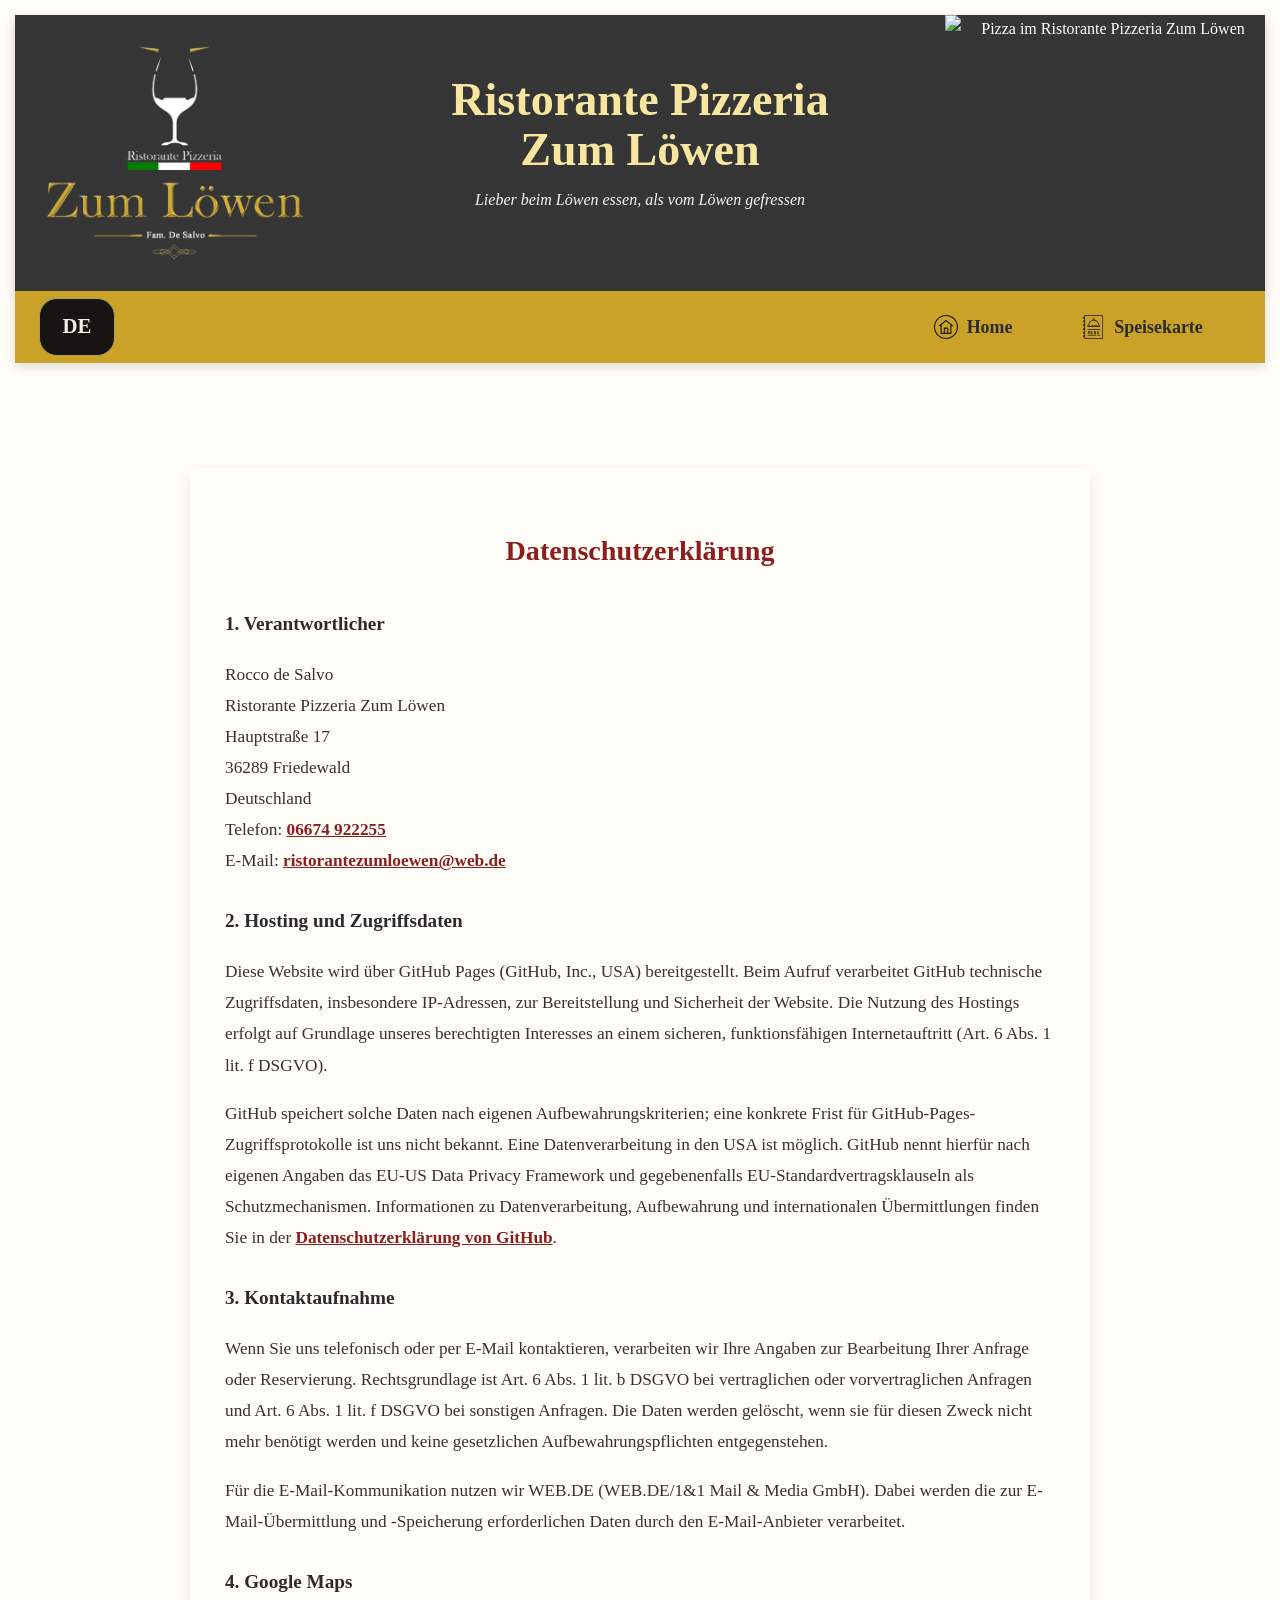
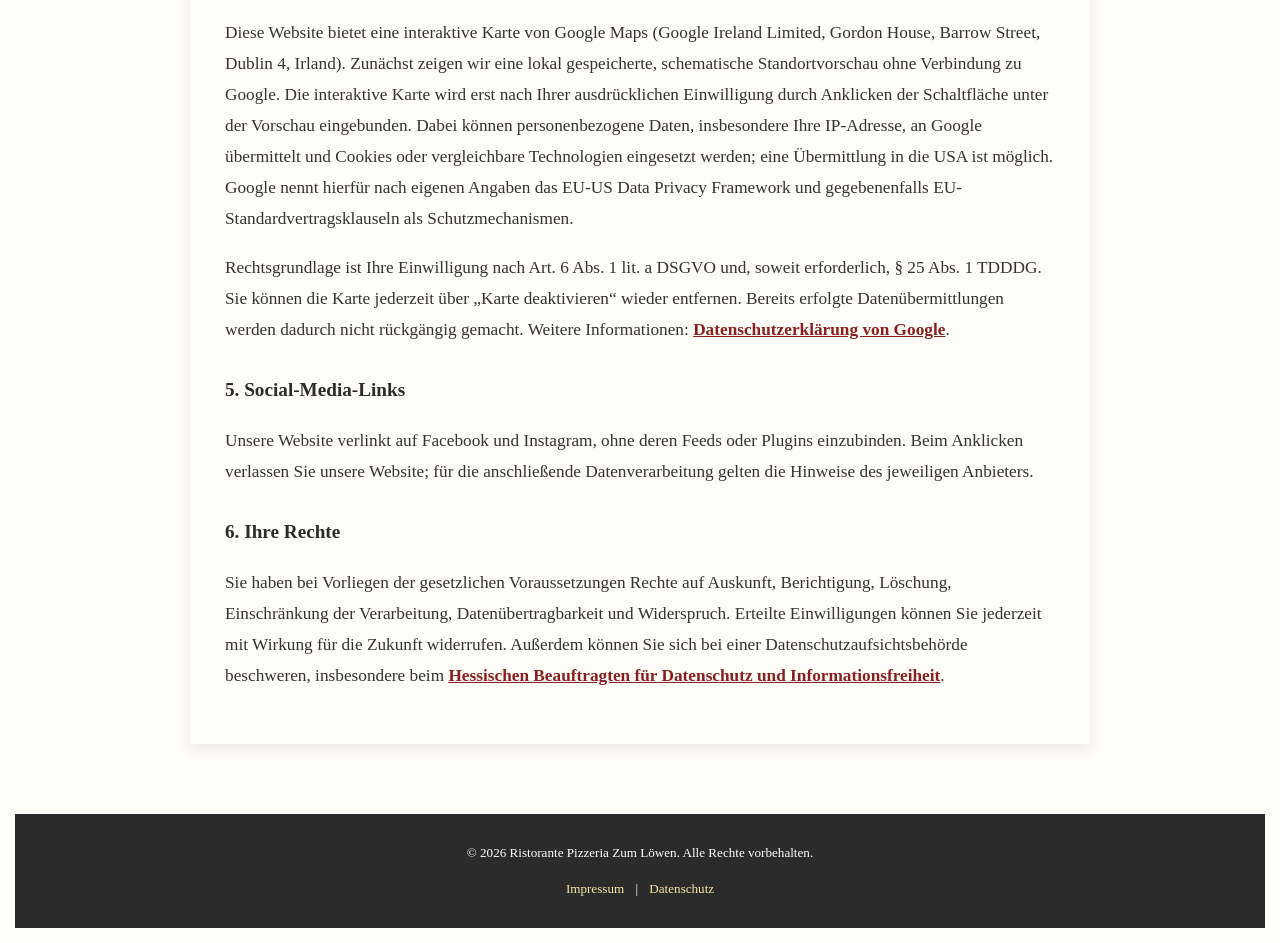
==== datenschutz.html @ 979f8205 "Remove extra home icon button from datenschutz.html" ====
<!DOCTYPE html>
<html lang="de">
<head>
    <meta charset="UTF-8">
    <meta name="viewport" content="width=device-width, initial-scale=1.0">
    <title>Datenschutz – Ristorante Pizzeria Zum Löwen</title>
    <meta name="description" content="Datenschutzerklärung des Ristorante Pizzeria Zum Löwen in Friedewald.">
    <meta property="og:title" content="Datenschutz – Ristorante Pizzeria Zum Löwen">
    <meta property="og:description" content="Datenschutzerklärung des Ristorante Pizzeria Zum Löwen in Friedewald.">
    <meta property="og:image" content="zumloewenlogo.png">

    <link rel="stylesheet" href="style.css?v=20261123-switch">
    <link rel="icon" href="zumloewenlogo.png" type="image/png">
</head>

<body>
<div class="alles">

<header>
    <div class="header-content">
        <img src="zumloewenlogo.png" alt="Logo Ristorante Pizzeria Zum Löwen" class="header-imageleft">

        <div class="text-content">
            <h1>Ristorante Pizzeria<br>Zum Löwen</h1>
            <p>Lieber beim Löwen essen, als vom Löwen gefressen</p>
        </div>

        <img src="logopizza.jpg" alt="Pizza im Ristorante Pizzeria Zum Löwen" class="header-imageright">
    </div>
</header>
<nav class="primary-nav" aria-label="Hauptnavigation">
    <div class="language-picker">
        <label class="sr-only" for="language-select">Sprache wählen</label>
        <div class="language-switch">
            <span class="language-switch-code" aria-hidden="true">DE</span>
            <select id="language-select" aria-label="Sprache wählen">
                <option value="de" selected>Deutsch</option>
                <option value="en">English</option>
                <option value="it">Italiano</option>
            </select>
        </div>
    </div>
    <ul>
        <li><a href="index.html"><img class="nav-icon" src="nav-home.svg" width="24" height="24" alt="" aria-hidden="true"><span>Home</span></a></li>
        <li><a href="speisekarte.html"><img class="nav-icon" src="nav-speisekarte.svg" width="24" height="24" alt="" aria-hidden="true"><span>Speisekarte</span></a></li>
    </ul>
</nav>


<main class="legal-page">

    <section class="legal-section">
        <h2>Datenschutzerklärung</h2>
        <h3>1. Verantwortlicher</h3>
        <p>Rocco de Salvo<br>
            Ristorante Pizzeria Zum Löwen<br>
            Hauptstraße 17<br>
            36289 Friedewald<br>
            Deutschland<br>
            Telefon: <a href="tel:06674922255">06674 922255</a><br>
            E-Mail: <a href="mailto:ristorantezumloewen@web.de">ristorantezumloewen@web.de</a></p>

        <h3>2. Hosting und Zugriffsdaten</h3>
        <p>Diese Website wird über GitHub Pages (GitHub, Inc., USA) bereitgestellt. Beim Aufruf verarbeitet GitHub technische Zugriffsdaten, insbesondere IP-Adressen, zur Bereitstellung und Sicherheit der Website. Die Nutzung des Hostings erfolgt auf Grundlage unseres berechtigten Interesses an einem sicheren, funktionsfähigen Internetauftritt (Art. 6 Abs. 1 lit. f DSGVO).</p>
        <p>GitHub speichert solche Daten nach eigenen Aufbewahrungskriterien; eine konkrete Frist für GitHub-Pages-Zugriffsprotokolle ist uns nicht bekannt. Eine Datenverarbeitung in den USA ist möglich. GitHub nennt hierfür nach eigenen Angaben das EU-US Data Privacy Framework und gegebenenfalls EU-Standardvertragsklauseln als Schutzmechanismen. Informationen zu Datenverarbeitung, Aufbewahrung und internationalen Übermittlungen finden Sie in der <a href="https://docs.github.com/de/site-policy/privacy-policies/github-privacy-statement" target="_blank" rel="noopener">Datenschutzerklärung von GitHub</a>.</p>

        <h3>3. Kontaktaufnahme</h3>
        <p>Wenn Sie uns telefonisch oder per E-Mail kontaktieren, verarbeiten wir Ihre Angaben zur Bearbeitung Ihrer Anfrage oder Reservierung. Rechtsgrundlage ist Art. 6 Abs. 1 lit. b DSGVO bei vertraglichen oder vorvertraglichen Anfragen und Art. 6 Abs. 1 lit. f DSGVO bei sonstigen Anfragen. Die Daten werden gelöscht, wenn sie für diesen Zweck nicht mehr benötigt werden und keine gesetzlichen Aufbewahrungspflichten entgegenstehen.</p>
        <p>Für die E-Mail-Kommunikation nutzen wir WEB.DE (WEB.DE/1&amp;1 Mail &amp; Media GmbH). Dabei werden die zur E-Mail-Übermittlung und -Speicherung erforderlichen Daten durch den E-Mail-Anbieter verarbeitet.</p>

        <h3 id="google-maps">4. Google Maps</h3>
        <p>Diese Website bietet eine interaktive Karte von Google Maps (Google Ireland Limited, Gordon House, Barrow Street, Dublin 4, Irland). Zunächst zeigen wir eine lokal gespeicherte, schematische Standortvorschau ohne Verbindung zu Google. Die interaktive Karte wird erst nach Ihrer ausdrücklichen Einwilligung durch Anklicken der Schaltfläche unter der Vorschau eingebunden. Dabei können personenbezogene Daten, insbesondere Ihre IP-Adresse, an Google übermittelt und Cookies oder vergleichbare Technologien eingesetzt werden; eine Übermittlung in die USA ist möglich. Google nennt hierfür nach eigenen Angaben das EU-US Data Privacy Framework und gegebenenfalls EU-Standardvertragsklauseln als Schutzmechanismen.</p>
        <p>Rechtsgrundlage ist Ihre Einwilligung nach Art. 6 Abs. 1 lit. a DSGVO und, soweit erforderlich, § 25 Abs. 1 TDDDG. Sie können die Karte jederzeit über „Karte deaktivieren“ wieder entfernen. Bereits erfolgte Datenübermittlungen werden dadurch nicht rückgängig gemacht. Weitere Informationen: <a href="https://policies.google.com/privacy?hl=de" target="_blank" rel="noopener">Datenschutzerklärung von Google</a>.</p>

        <h3>5. Social-Media-Links</h3>
        <p>Unsere Website verlinkt auf Facebook und Instagram, ohne deren Feeds oder Plugins einzubinden. Beim Anklicken verlassen Sie unsere Website; für die anschließende Datenverarbeitung gelten die Hinweise des jeweiligen Anbieters.</p>

        <h3>6. Ihre Rechte</h3>
        <p>Sie haben bei Vorliegen der gesetzlichen Voraussetzungen Rechte auf Auskunft, Berichtigung, Löschung, Einschränkung der Verarbeitung, Datenübertragbarkeit und Widerspruch. Erteilte Einwilligungen können Sie jederzeit mit Wirkung für die Zukunft widerrufen. Außerdem können Sie sich bei einer Datenschutzaufsichtsbehörde beschweren, insbesondere beim <a href="https://datenschutz.hessen.de" target="_blank" rel="noopener">Hessischen Beauftragten für Datenschutz und Informationsfreiheit</a>.</p>
    </section>

</main>

<footer>
    <p>&copy; 2026 Ristorante Pizzeria Zum Löwen. Alle Rechte vorbehalten.</p>
    <p class="footer-links">
        <a href="impressum.html">Impressum</a> |
        <a href="datenschutz.html">Datenschutz</a>
    </p>
</footer>

</div>
<script src="scroll-top.js" defer></script>
<script src="translations-en.js" defer></script>
<script src="translations-it.js" defer></script>
<script src="language.js" defer></script>
</body>
</html>
---- style.css ----
:root {
    --dark: #2B2B2B;
    --cream: #FFFDF8;
    --gold: #C9A227;
    --olive: #6D8A04;
    --red: #8B1E1E;
    --text: #333333;
}

/* Grundlayout */
* {
    box-sizing: border-box;
}

html,
body {
    min-height: 100%;
}

body {
    font-family: Georgia, "Times New Roman", serif;
    margin: 0;
    padding: 0;
    color: var(--text);
    background-color: var(--cream);
    line-height: 1.8;
    min-height: 100vh;
    display: flex;
    flex-direction: column;
}

main {
    padding: 30px;
    flex: 1;
}

.alles {
    width: 100%;
    margin: auto;
    padding: 15px;
    overflow: clip;
    box-shadow: 0 6px 20px rgba(0, 0, 0, 0.15);
}

.center-content {
    text-align: center;
}

a {
    color: var(--red);
}

a:hover {
    color: var(--olive);
    text-decoration: underline;
}

/* Header */
header {
    background: linear-gradient(rgba(43, 43, 43, 0.95), rgba(43, 43, 43, 0.95));
    color: #FFFFFF;
    padding: 0;
    margin: 0;
    text-align: center;
    overflow: hidden;
    box-shadow: 0 4px 10px rgba(0, 0, 0, 0.2);
}

header .header-content {
    display: flex;
    align-items: stretch;
    justify-content: space-between;
    width: 100%;
    min-height: 260px;
}

header img.header-imageleft {
    width: 320px;
    height: auto;
    object-fit: contain;
    padding: 25px;
}

header img.header-imageright {
    width: 320px;
    height: auto;
    object-fit: cover;
    display: block;
}

header .text-content {
    flex: 1;
    display: flex;
    flex-direction: column;
    justify-content: center;
    text-align: center;
    padding: 25px;
}

header h1 {
    font-family: Georgia, "Times New Roman", serif;
    font-size: clamp(1.6rem, 3.6vw, 3.4rem);
    line-height: 1.1;
    margin: 0;
    color: #F8E6A0;
}

header p {
    font-style: italic;
    font-size: clamp(0.95rem, 1.25vw, 1.15rem);
    margin-top: 10px;
    color: #F5F5F5;
}

/* Allgemeine Abschnitte */
.section {
    opacity: 0;
    transition: opacity 1s ease-in;
}

.section.visible {
    opacity: 1;
}

section {
    margin-bottom: 40px;
    padding: 30px;
    background-color: #FFFDF8;
    box-shadow: 0 6px 15px rgba(0, 0, 0, 0.08);
}

section h2 {
    font-family: Georgia, "Times New Roman", serif;
    color: var(--red);
    font-size: clamp(1.45rem, 2.2vw, 2rem);
    margin-bottom: 5px;
}

section p {
    font-size: clamp(1.08rem, 1.25vw, 1.28rem);
    color: #4A4A4A;
}

/* Über uns */
#about {
    margin-top: 30px;
    padding: 50px 15px;
    text-align: center;
    position: relative;
    background-image: url("haupttuer.jpeg");
    background-size: cover;
    background-position: center;
    background-repeat: no-repeat;
}

.about-box {
    margin: 0 auto;
    padding: 25px 18px;
    background-color: rgba(255, 248, 238, 0.25);
    backdrop-filter: blur(4px);
    box-shadow: 0 8px 25px rgba(0, 0, 0, 0.50);
}

.about-box h2 {
    color: var(--red);
    margin-top: 15px;
}

.about-box p {
    color: #000000;
    font-size: clamp(1.1rem, 1.3vw, 1.3rem);
    font-weight: 700;
}

/* Buttons */
.reserve-button,
.menu-button,
.map-button {
    display: inline-block;
    background-color: var(--red);
    color: #FFFFFF;
    text-decoration: none;
    font-weight: bold;
    font-size: clamp(0.95rem, 1vw, 1.08rem);
    box-shadow: 0 5px 15px rgba(0, 0, 0, 0.2);
}

.reserve-button {
    margin-top: 20px;
    padding: 12px 25px;
}

.menu-button {
    margin: 20px 0 30px;
    padding: 14px 28px;
    transition: background-color 0.3s ease, transform 0.3s ease;
}

.map-button {
    margin-top: 20px;
    padding: 14px 28px;
}

.reserve-button:hover,
.menu-button:hover,
.map-button:hover {
    background-color: var(--olive);
    color: #FFFFFF;
    text-decoration: none;
}

.menu-button:hover {
    transform: translateY(-2px);
}

/* Bilder-Slider */
#bilderwechsel {
    background-color: #FFFDF8;
    text-align: center;
    padding: 40px 20px 60px;
    box-shadow: 0 6px 15px rgba(0, 0, 0, 0.08);
}

#bilderwechsel h2 {
    font-family: Georgia, "Times New Roman", serif;
    color: var(--red);
    font-size: clamp(1.45rem, 2.2vw, 2rem);
    margin-bottom: 25px;
}

.slider {
    width: 100%;
    max-width: 900px;
    margin: 0 auto;
    overflow: hidden;
    box-shadow: 0 8px 25px rgba(0, 0, 0, 0.2);
}

.slides {
    display: flex;
    align-items: center;
    width: 600%;
    animation: slideShow6 20s infinite;
}

.slides img {
    width: 16.6667%;
    height: 420px;
    object-fit: cover;
}

@keyframes slideShow6 {
    0%, 12% {
        transform: translateX(0);
    }

    16%, 28% {
        transform: translateX(-16.6667%);
    }

    32%, 44% {
        transform: translateX(-33.3334%);
    }

    48%, 60% {
        transform: translateX(-50%);
    }

    64%, 76% {
        transform: translateX(-66.6668%);
    }

    80%, 92% {
        transform: translateX(-83.3335%);
    }

    100% {
        transform: translateX(0);
    }
}

/* Speisekarten-Startbereich */
#speisekarte {
    background-color: var(--cream);
    text-align: center;
    padding: 40px 20px 60px;
}

/* Speisekarten-Galerie, falls du sie später wieder aktivierst */
.speisekarte-gallery {
    display: grid;
    grid-template-columns: repeat(auto-fit, minmax(200px, 1fr));
    gap: 20px;
    margin-top: 30px;
}

.speisekarte-item {
    position: relative;
    overflow: hidden;
    background: #FFFFFF;
    box-shadow: 0 6px 15px rgba(0, 0, 0, 0.1);
    transition: transform 0.4s ease, box-shadow 0.4s ease;
}

.speisekarte-item img {
    width: 100%;
    height: 300px;
    object-fit: cover;
    border: none;
    display: block;
    transition: filter 0.3s ease;
}

.speisekarte-item p {
    position: absolute;
    top: 50%;
    left: 50%;
    width: 70%;
    min-height: 40px;
    transform: translate(-50%, -50%);
    background-color: rgba(43, 43, 43, 0.75);
    color: #F8E6A0;
    padding: 10px 15px;
    font-family: Georgia, "Times New Roman", serif;
    font-size: clamp(0.9rem, 1.1vw, 1.05rem);
    text-align: center;
}

.speisekarte-item:hover {
    transform: translateY(-5px) scale(1.03);
    box-shadow: 0 10px 25px rgba(0, 0, 0, 0.2);
}

.speisekarte-item:hover img {
    filter: brightness(0.75);
}

.speisekarte-item:hover p {
    background-color: var(--red);
    color: #FFFFFF;
}

/* Vollständige Speisekarte */
.menu {
    padding-top: 30px;
}

.menu-section {
    scroll-margin-top: 120px;
    max-width: 900px;
    margin: 40px auto;
    padding: 30px;
    background-color: #FFFDF8;
    box-shadow: 0 6px 15px rgba(0, 0, 0, 0.08);
}

.menu-section h2 {
    font-family: Georgia, "Times New Roman", serif;
    color: var(--red);
    font-size: clamp(1.45rem, 2.2vw, 2rem);
    margin-bottom: 20px;
    text-align: center;
}

.menu-note {
    text-align: center;
    font-style: italic;
    margin-bottom: 25px;
    color: #555555;
}

.menu-item {
    display: flex;
    justify-content: space-between;
    gap: 20px;
    padding: 12px 0;
    border-bottom: 1px dotted var(--gold);
}

.item-name,
.item-price {
    font-size: clamp(0.95rem, 1.05vw, 1.08rem);
}

.item-name {
    font-weight: 600;
    color: #333333;
}

.item-name small {
    display: block;
    font-weight: 400;
    font-size: clamp(0.85rem, 0.95vw, 0.95rem);
    color: #666666;
    margin-top: 4px;
}

.item-price {
    font-weight: bold;
    color: var(--red);
    white-space: nowrap;
}

/* Standort */
#standort {
    background-color: var(--cream);
    text-align: center;
    padding: 40px 20px 60px;
}

#standort iframe {
    max-width: 100%;
}

/* Öffnungszeiten, Kontakt und Social Media */
#oeffnungszeiten,
#kontakt,
#social-media {
    background-color: var(--cream);
    text-align: center;
    padding: 40px 20px 60px;
}

#kontakt,
#social-media {
    padding-top: 20px;
}

#social-media h2 {
    font-family: Georgia, "Times New Roman", serif;
    color: var(--red);
    font-size: clamp(1.45rem, 2.2vw, 2rem);
    margin-bottom: 15px;
}

.Facebook,
.instagram {
    width: 80px;
    height: 80px;
    object-fit: cover;
}

.social-icon a {
    display: inline-block;
    margin: 0 10px;
    text-decoration: none;
}

.social-icon a:hover {
    text-decoration: none;
}

/* Footer */
footer {
    width: 100%;
    margin: 0 auto;
    background-color: var(--dark);
    color: #FFFFFF;
    text-align: center;
    padding: 14px 10px;
    font-size: clamp(0.82rem, 0.9vw, 0.92rem);
}

footer a,
.footer-links a {
    color: #F8E6A0;
    text-decoration: none;
    margin: 0 8px;
}

footer a:hover,
.footer-links a:hover {
    color: #FFFFFF;
    text-decoration: underline;
}

/* Rechtliche Seiten: Impressum und Datenschutz */
.legal-page {
    padding: 30px;
}

.legal-section {
    max-width: 900px;
    margin: 40px auto;
    padding: 35px;
    background-color: #FFFDF8;
    text-align: left;
    box-shadow: 0 6px 15px rgba(0, 0, 0, 0.08);
}

.legal-section h2 {
    font-family: Georgia, "Times New Roman", serif;
    color: var(--red);
    font-size: clamp(1.45rem, 2.2vw, 2rem);
    text-align: center;
    margin-bottom: 30px;
}

.legal-section h3 {
    font-family: Georgia, "Times New Roman", serif;
    color: var(--dark);
    font-size: clamp(1.1rem, 1.5vw, 1.28rem);
    margin-top: 28px;
    margin-bottom: 10px;
}

.legal-section p,
.legal-section li {
    font-size: clamp(1.08rem, 1.25vw, 1.28rem);
    color: #333333;
    line-height: 1.8;
}

.legal-section a {
    color: var(--red);
    font-weight: 600;
}

.legal-section ul {
    padding-left: 25px;
}

/* Telefonbutton unten rechts */
.phone-float {
    display: none;
}

@media (max-width: 768px) {
    .phone-float {
        position: fixed;
        right: 18px;
        bottom: 18px;
        z-index: 3000;
        display: flex;
        justify-content: center;
        align-items: center;
        width: 58px;
        height: 58px;
        background-color: var(--red);
        color: #FFFFFF;
        border-radius: 50%;
        text-decoration: none;
        font-size: 28px;
        font-weight: bold;
        box-shadow: 0 6px 18px rgba(0, 0, 0, 0.35);
    }

    .phone-float:hover {
        background-color: var(--olive);
        color: #FFFFFF;
        text-decoration: none;
    }

    body {
        padding-bottom: 0;
    }
}

/* Mobile Ansicht */
@media (max-width: 768px) {
    main {
        padding: 10px;
    }

    .alles {
        width: 100%;
        padding: 0;
    }

    header .header-content {
        flex-direction: row;
        align-items: center;
        justify-content: space-between;
        min-height: auto;
    }

    header img.header-imageleft {
        width: 24%;
        max-width: 120px;
        height: auto;
        padding: 8px;
        object-fit: contain;
    }

    header img.header-imageright {
        width: 26%;
        max-width: 250px;
        height: auto;
        align-self: stretch;
        object-fit: cover;
        padding: 0;
        margin: 0;
    }

    header .text-content {
        flex: 1;
        padding: 8px 4px;
    }

    header h1 {
        font-size: clamp(1.25rem, 4.6vw, 2.2rem);
        line-height: 1.1;
    }

    header p {
        font-size: clamp(0.8rem, 2vw, 1rem);
        line-height: 1.3;
        margin-top: 6px;
    }

section {
        padding: 22px 16px;
    }

    .slides img {
        height: 260px;
    }

    .speisekarte-gallery {
        grid-template-columns: 1fr;
    }

    .legal-page {
        padding: 10px;
    }

    .legal-section {
        padding: 22px 16px;
        margin: 25px auto;
    }
}

/* Sehr kleine Bildschirme */
@media (max-width: 600px) {
    .menu-button {
        width: 90%;
        max-width: 320px;
        text-align: center;
        padding: 14px 18px;
    }

    .menu-section {
        padding: 20px 15px;
    }

    .menu-item {
        flex-direction: column;
        gap: 4px;
    }

    .item-price {
        align-self: flex-end;
    }
}

/* Finale Schriftgrößen erzwingen */
header h1 {
    font-size: clamp(1.6rem, 3.6vw, 3.4rem) !important;
    line-height: 1.1 !important;
}

header p {
    font-size: clamp(0.95rem, 1.25vw, 1.15rem) !important;
}

section h2,
#bilderwechsel h2,
#social-media h2,
.menu-section h2,
.legal-section h2 {
    font-size: clamp(1.45rem, 2.2vw, 2rem) !important;
}

.legal-section h3 {
    font-size: clamp(1.1rem, 1.5vw, 1.28rem) !important;
}

section p,
.legal-section p,
.legal-section li {
    font-size: clamp(1.08rem, 1.25vw, 1.28rem) !important;
}

.about-box p {
    font-size: clamp(1.1rem, 1.3vw, 1.3rem) !important;
}

.reserve-button,
.menu-button,
.map-button {
    font-size: clamp(0.95rem, 1vw, 1.08rem) !important;
}

.item-name,
.item-price {
    font-size: clamp(0.95rem, 1.05vw, 1.08rem) !important;
}

.item-name small {
    font-size: clamp(0.85rem, 0.95vw, 0.95rem) !important;
}

footer {
    font-size: clamp(0.82rem, 0.9vw, 0.92rem) !important;
}

@media (max-width: 768px) {
    header h1 {
        font-size: clamp(1.25rem, 4.6vw, 2.2rem) !important;
    }

    header p {
        font-size: clamp(0.8rem, 2vw, 1rem) !important;
    }

}

/* P-Texte größer */
section p,
.legal-section p,
.legal-section li {
    font-size: clamp(1.08rem, 1.25vw, 1.28rem) !important;
    line-height: 1.8 !important;
}

.about-box p {
    font-size: clamp(1.1rem, 1.3vw, 1.3rem) !important;
    line-height: 1.8 !important;
}

.menu-note {
    font-size: clamp(1rem, 1.15vw, 1.18rem) !important;
}

/* Footer soll das echte Seitenende sein */
html,
body {
    min-height: 100% !important;
}

body {
    min-height: 100vh !important;
    display: flex !important;
    flex-direction: column !important;
    padding-bottom: 0 !important;
}

main {
    flex: 1 0 auto !important;
}

footer {
    width: 100% !important;
    margin: 0 auto !important;
    flex-shrink: 0 !important;
    padding: 14px 10px !important;
}


/* Google Maps: nur nach ausdrücklicher Einwilligung laden */
.map-consent-placeholder {
    max-width: 900px;
    margin: 0 auto;
    padding: 24px;
    border: 1px solid rgba(43, 43, 43, 0.2);
    background-color: var(--cream);
}
.map-consent-placeholder p {
    margin: 0 0 12px;
}
.map-consent-placeholder button {
    border: 0;
    cursor: pointer;
}
.map-consent-frame iframe {
    display: block;
    width: 100%;
    height: 300px;
}
/* Identisches Erscheinungsbild für beide Kartenbuttons */
.map-consent .map-consent-control {
    display: inline-block;
    margin-top: 12px;
    padding: 10px 18px;
    border: 1px solid var(--red);
    border-radius: 0;
    color: var(--red);
    background: transparent;
    font: 400 1rem/normal Georgia, "Times New Roman", serif;
    cursor: pointer;
}
.map-consent .map-consent-control:hover {
    background: var(--red);
    color: #fff;
}
.map-consent .map-consent-control:focus-visible {
    outline: 3px solid #b79a5b;
    outline-offset: 3px;
}
.map-consent [hidden] {
    display: none !important;
}

/* Eigenständige, lokal gespeicherte Standortvorschau ohne Google-Anfragen */
.map-preview-image {
    display: block;
    width: 100%;
    max-width: 900px;
    height: auto;
    aspect-ratio: 5 / 2;
    object-fit: cover;
    margin: 0 auto;
    border: 1px solid rgba(43, 43, 43, 0.2);
}


.map-consent-placeholder {
    border: 0;
    background: transparent;
    padding: 0;
}
.map-consent-notice {
    max-width: 900px;
    margin: 12px auto 0;
    font-size: 0.9rem;
    line-height: 1.5;
}
@media (max-width: 600px) {

}

/* Schwebender Button: zurueck zum Seitenanfang */
.back-to-top {
    position: fixed;
    bottom: 22px;
    left: 22px;
    z-index: 2999;
    width: 52px;
    height: 52px;
    padding: 0;
    border: 1px solid #b79a5b;
    border-radius: 50%;
    background: #8b1e1e;
    color: #fff;
    font: 700 27px/1 Georgia, "Times New Roman", serif;
    box-shadow: 0 5px 14px rgba(0, 0, 0, 0.24);
    cursor: pointer;
    transition: background-color .2s ease, transform .2s ease;
}
.back-to-top[hidden] {
    display: none !important;
}
.back-to-top:hover {
    background: #6d8a04;
    transform: translateY(-2px);
}
.back-to-top:focus-visible {
    outline: 3px solid #b79a5b;
    outline-offset: 3px;
}
@media (max-width: 768px) {
    .back-to-top {
        bottom: 20px;
        left: 18px;
        width: 50px;
        height: 50px;
    }
}
@media (prefers-reduced-motion: reduce) {
    .back-to-top {
        transition: none;
    }
}


/* Unauffällige Rückkehr zur Startseite auf Rechtstext-Seiten */
.legal-home-row {
    max-width: 900px;
    margin: 0 auto -26px;
    display: flex;
    justify-content: flex-start;
}
.legal-home-link {
    width: 42px;
    height: 42px;
    display: inline-flex;
    align-items: center;
    justify-content: center;
    color: var(--red);
    border: 1px solid var(--red);
    border-radius: 4px;
    background: var(--cream);
    text-decoration: none;
    transition: background-color .2s ease, color .2s ease;
}
.legal-home-link:hover {
    color: #fff;
    background: var(--red);
    text-decoration: none;
}
.legal-home-link:focus-visible {
    outline: 3px solid #b79a5b;
    outline-offset: 3px;
}
@media (max-width: 768px) {
    .legal-home-row {
        margin-bottom: -14px;
    }
}

/* Goldene Hauptnavigation: rechts ausgerichtet mit Icons */
.primary-nav {
    position: sticky;
    top: 0;
    z-index: 1000;
    display: flex;
    align-items: center;
    width: 100%;
    margin: 0 0 35px 0;
    box-shadow: 0 3px 10px rgba(0, 0, 0, 0.15);
    background-color: var(--gold);
}
.primary-nav ul {
    display: flex;
    flex: 1 1 auto;
    min-width: 0;
    justify-content: flex-end;
    align-items: center;
    flex-wrap: nowrap;
    list-style: none;
    margin: 0;
    padding: 10px clamp(12px, 2.5vw, 28px);
    background-color: var(--gold);
}
.primary-nav li {
    flex: 0 0 auto;
    margin: 0;
    text-align: center;
}
.primary-nav a {
    display: flex;
    align-items: center;
    justify-content: center;
    gap: 9px;
    min-width: 148px;
    color: #2B2B2B;
    font-size: clamp(0.95rem, 1.4vw, 1.15rem);
    padding: 10px 16px;
    font-weight: bold;
    text-decoration: none;
    white-space: nowrap;
}
.primary-nav li:last-child a {
    min-width: 190px;
}
.primary-nav .nav-icon {
    display: block;
    flex: 0 0 24px;
    width: 24px;
    height: 24px;
    object-fit: contain;
}
.primary-nav a:hover,
.primary-nav a:focus-visible {
    background-color: var(--olive);
    color: #FFFFFF;
    text-decoration: none;
}
.primary-nav a[aria-current="page"] {
    box-shadow: inset 0 -3px 0 var(--red);
}
@media (max-width: 600px) {
    .primary-nav {
        margin-bottom: 20px;
    }
    .primary-nav ul {
        padding: 6px 8px;
    }
    .primary-nav a,
    .primary-nav li:last-child a {
        min-width: 0;
        padding: 9px 11px;
        gap: 6px;
        font-size: 0.9rem;
    }
    .primary-nav .nav-icon {
        width: 20px;
        height: 20px;
        flex-basis: 20px;
    }
}

/* Sprachauswahl links in der Navigation, ohne externen Dienst */
.sr-only {
    position: absolute;
    width: 1px;
    height: 1px;
    padding: 0;
    margin: -1px;
    overflow: hidden;
    clip: rect(0, 0, 0, 0);
    white-space: nowrap;
    border: 0;
}
.language-picker {
    flex: 0 0 auto;
    padding-left: clamp(10px, 2vw, 24px);
}
.language-switch {
    position: relative;
    display: flex;
    justify-content: center;
    align-items: center;
    width: 76px;
    height: 58px;
    border: 1px solid #B79A5B;
    border-radius: 18px;
    background: #171512;
    color: #F3EEE4;
    transition: background-color .2s ease, border-color .2s ease;
}
.language-switch-code {
    font: 700 1.3rem/1 Georgia, "Times New Roman", serif;
    pointer-events: none;
}
.language-switch:hover {
    background: #2B2B2B;
    border-color: #F3EEE4;
}
.language-switch:focus-within {
    outline: 3px solid #B79A5B;
    outline-offset: 2px;
}
.language-switch select {
    position: absolute;
    inset: 0;
    width: 100%;
    height: 100%;
    padding: 0;
    margin: 0;
    opacity: 0;
    cursor: pointer;
    font-size: 16px;
}
@media (max-width: 600px) {
    .language-picker {
        padding-left: 6px;
    }
    .language-switch {
        width: 62px;
        height: 45px;
        border-radius: 14px;
    }
    .language-switch-code {
        font-size: 1.05rem;
    }
    .primary-nav ul {
        padding: 6px 4px;
    }
    .primary-nav a,
    .primary-nav li:last-child a {
        padding: 9px 5px;
        gap: 4px;
        font-size: 0.78rem;
    }
    .primary-nav .nav-icon {
        width: 17px;
        height: 17px;
        flex-basis: 17px;
    }
}
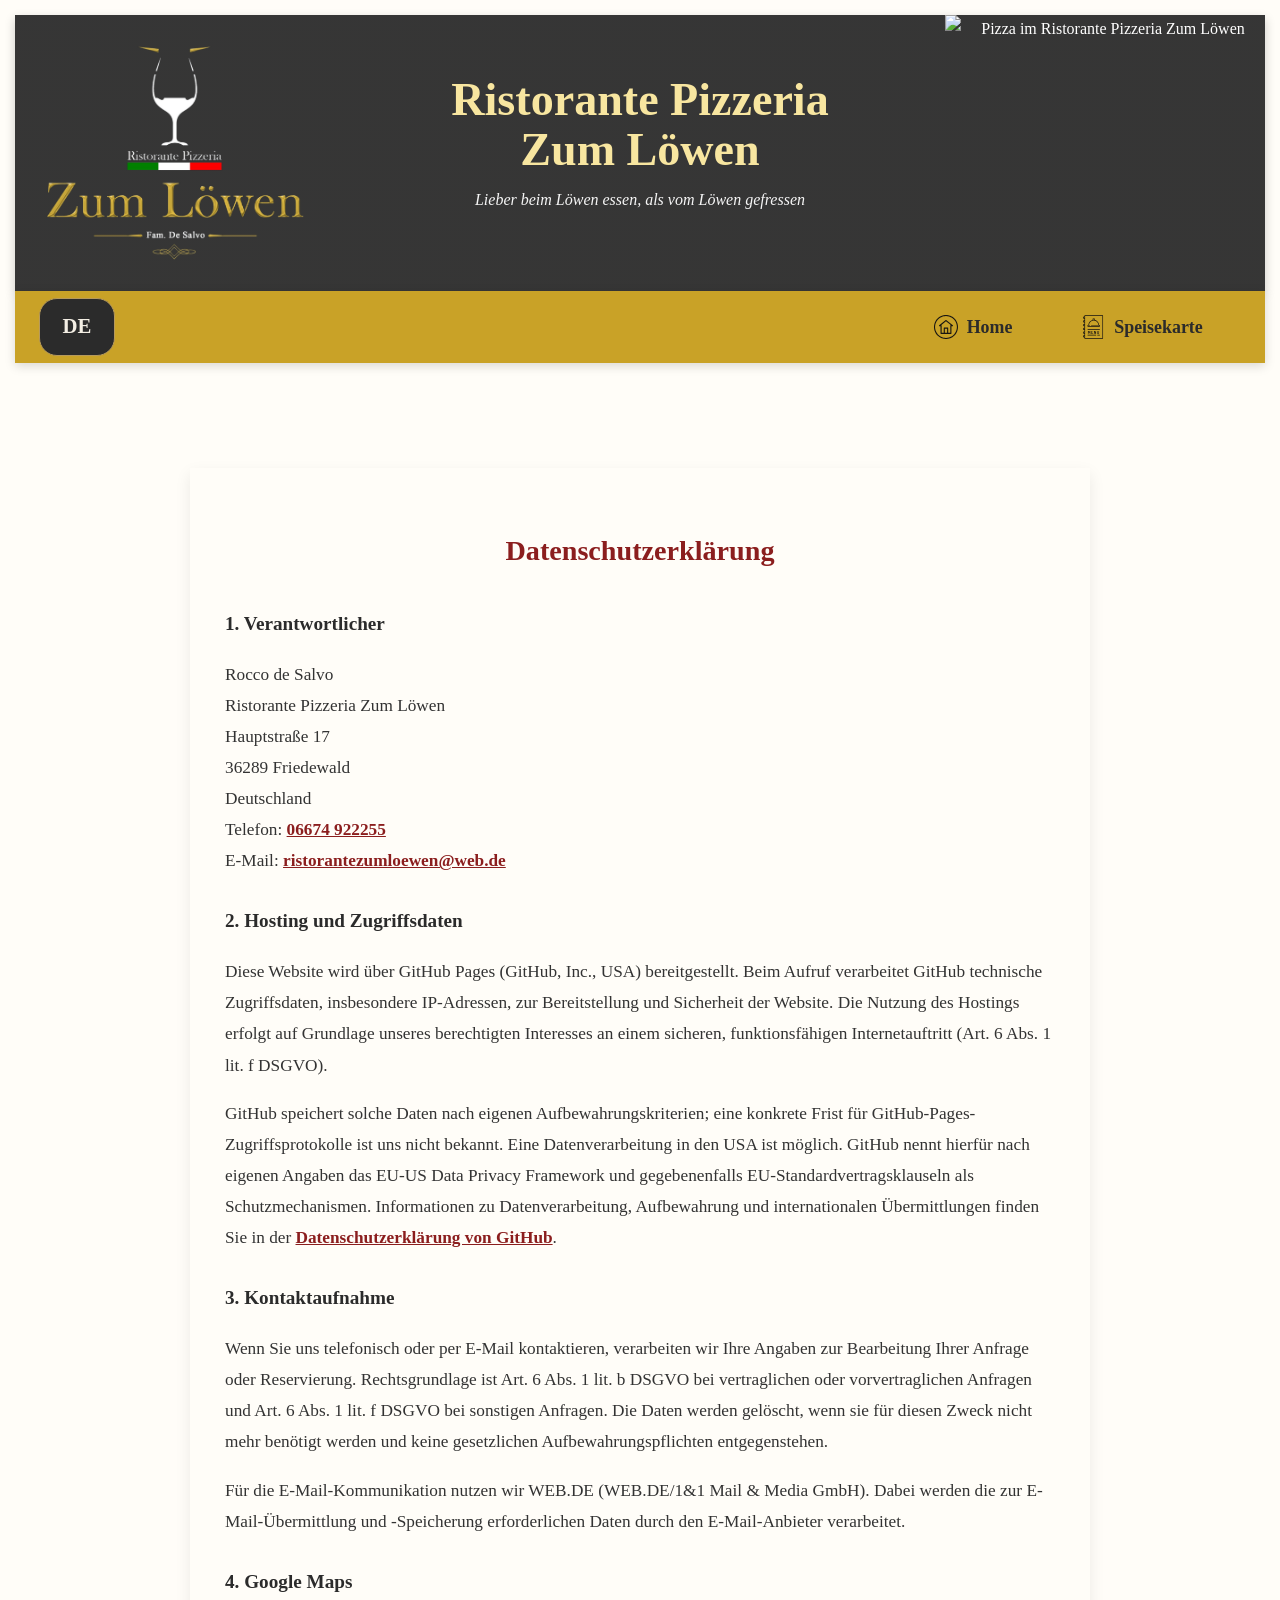
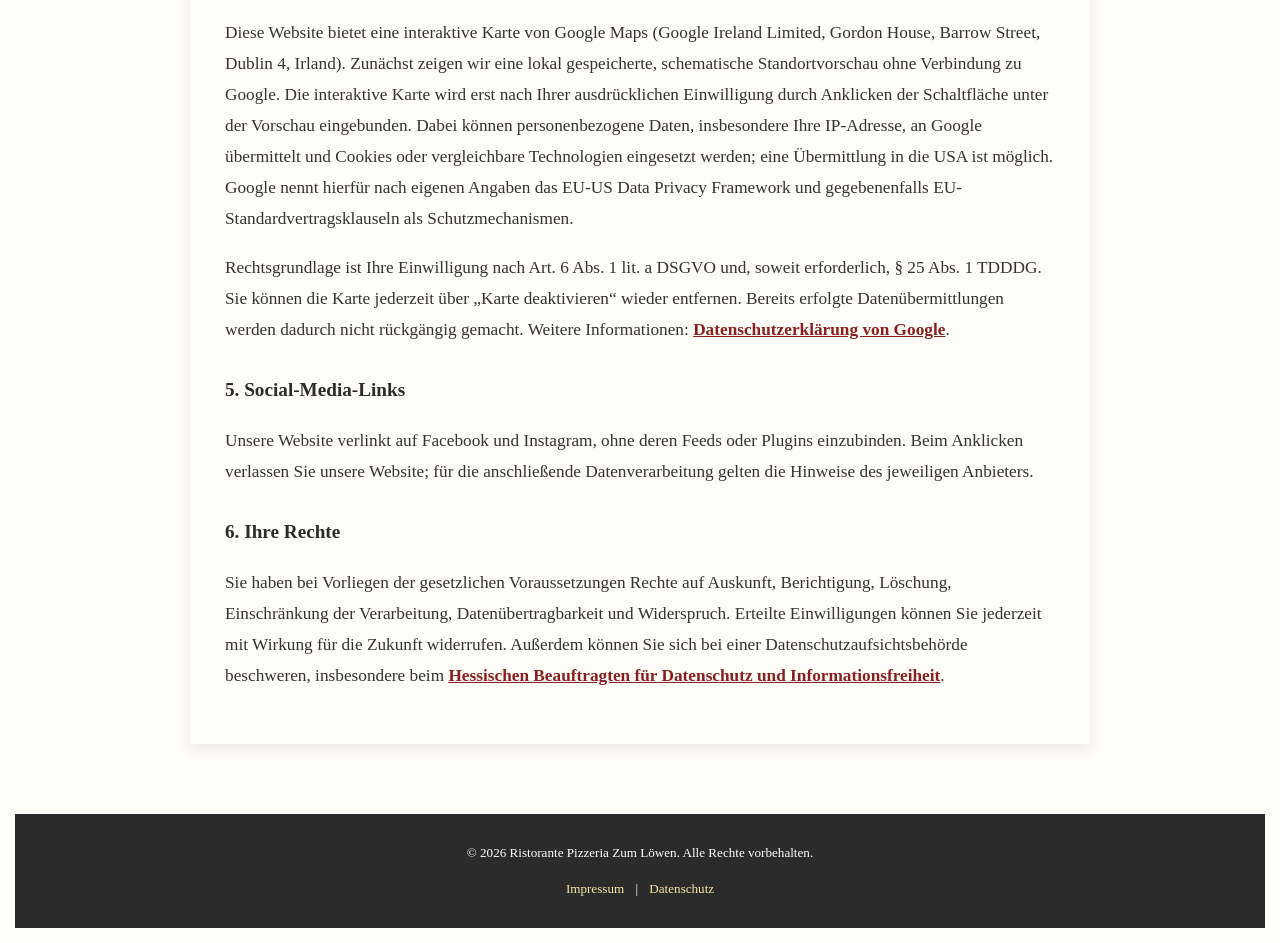
==== commit baa4ca96: "Refresh stylesheet for anthracite language switch on datenschutz.html" ====
--- a/datenschutz.html
+++ b/datenschutz.html
@@ -9,7 +9,7 @@
     <meta property="og:description" content="Datenschutzerklärung des Ristorante Pizzeria Zum Löwen in Friedewald.">
     <meta property="og:image" content="zumloewenlogo.png">
 
-    <link rel="stylesheet" href="style.css?v=20261123-switch">
+    <link rel="stylesheet" href="style.css?v=20261123-anthrazit">
     <link rel="icon" href="zumloewenlogo.png" type="image/png">
 </head>
 
--- a/style.css
+++ b/style.css
@@ -873,41 +873,6 @@
 }
 
 
-/* Unauffällige Rückkehr zur Startseite auf Rechtstext-Seiten */
-.legal-home-row {
-    max-width: 900px;
-    margin: 0 auto -26px;
-    display: flex;
-    justify-content: flex-start;
-}
-.legal-home-link {
-    width: 42px;
-    height: 42px;
-    display: inline-flex;
-    align-items: center;
-    justify-content: center;
-    color: var(--red);
-    border: 1px solid var(--red);
-    border-radius: 4px;
-    background: var(--cream);
-    text-decoration: none;
-    transition: background-color .2s ease, color .2s ease;
-}
-.legal-home-link:hover {
-    color: #fff;
-    background: var(--red);
-    text-decoration: none;
-}
-.legal-home-link:focus-visible {
-    outline: 3px solid #b79a5b;
-    outline-offset: 3px;
-}
-@media (max-width: 768px) {
-    .legal-home-row {
-        margin-bottom: -14px;
-    }
-}
-
 /* Goldene Hauptnavigation: rechts ausgerichtet mit Icons */
 .primary-nav {
     position: sticky;
@@ -1015,7 +980,7 @@
     height: 58px;
     border: 1px solid #B79A5B;
     border-radius: 18px;
-    background: #171512;
+    background: var(--dark);
     color: #F3EEE4;
     transition: background-color .2s ease, border-color .2s ease;
 }
@@ -1024,7 +989,7 @@
     pointer-events: none;
 }
 .language-switch:hover {
-    background: #2B2B2B;
+    background: var(--dark);
     border-color: #F3EEE4;
 }
 .language-switch:focus-within {
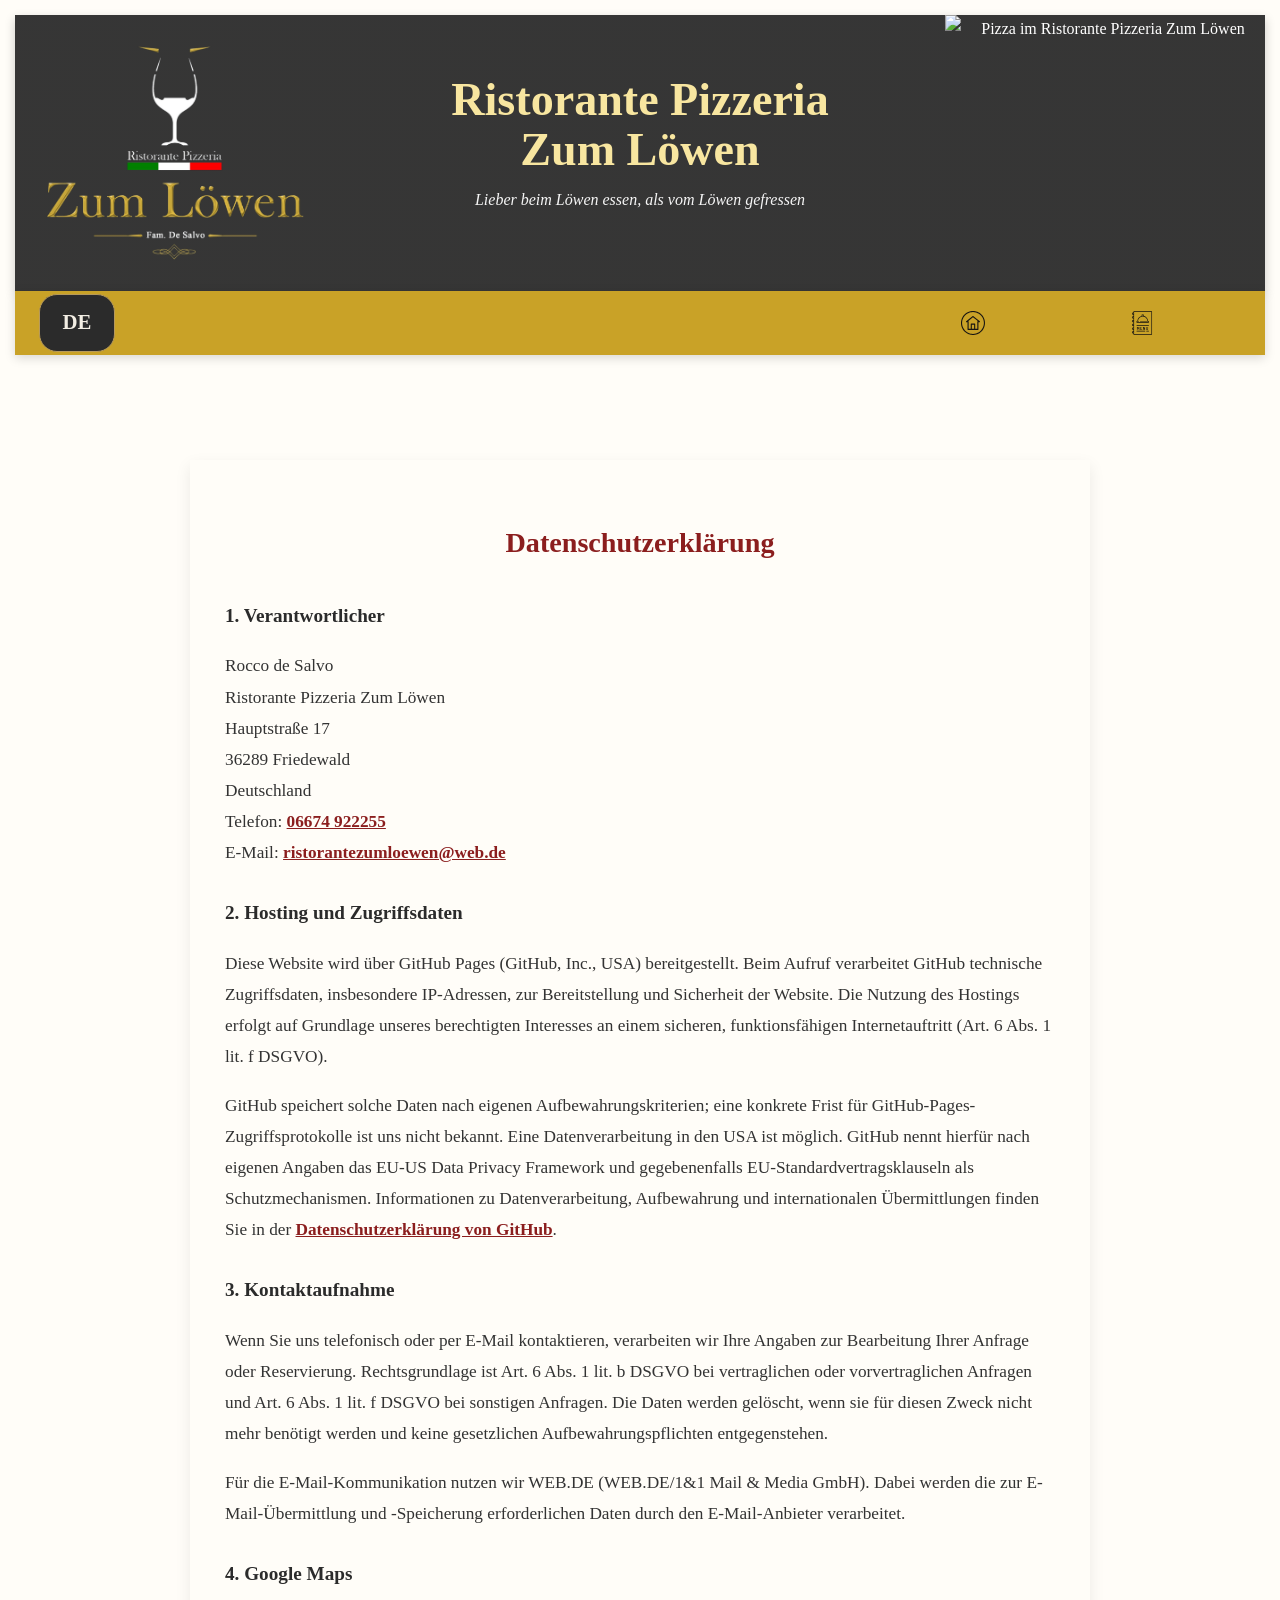
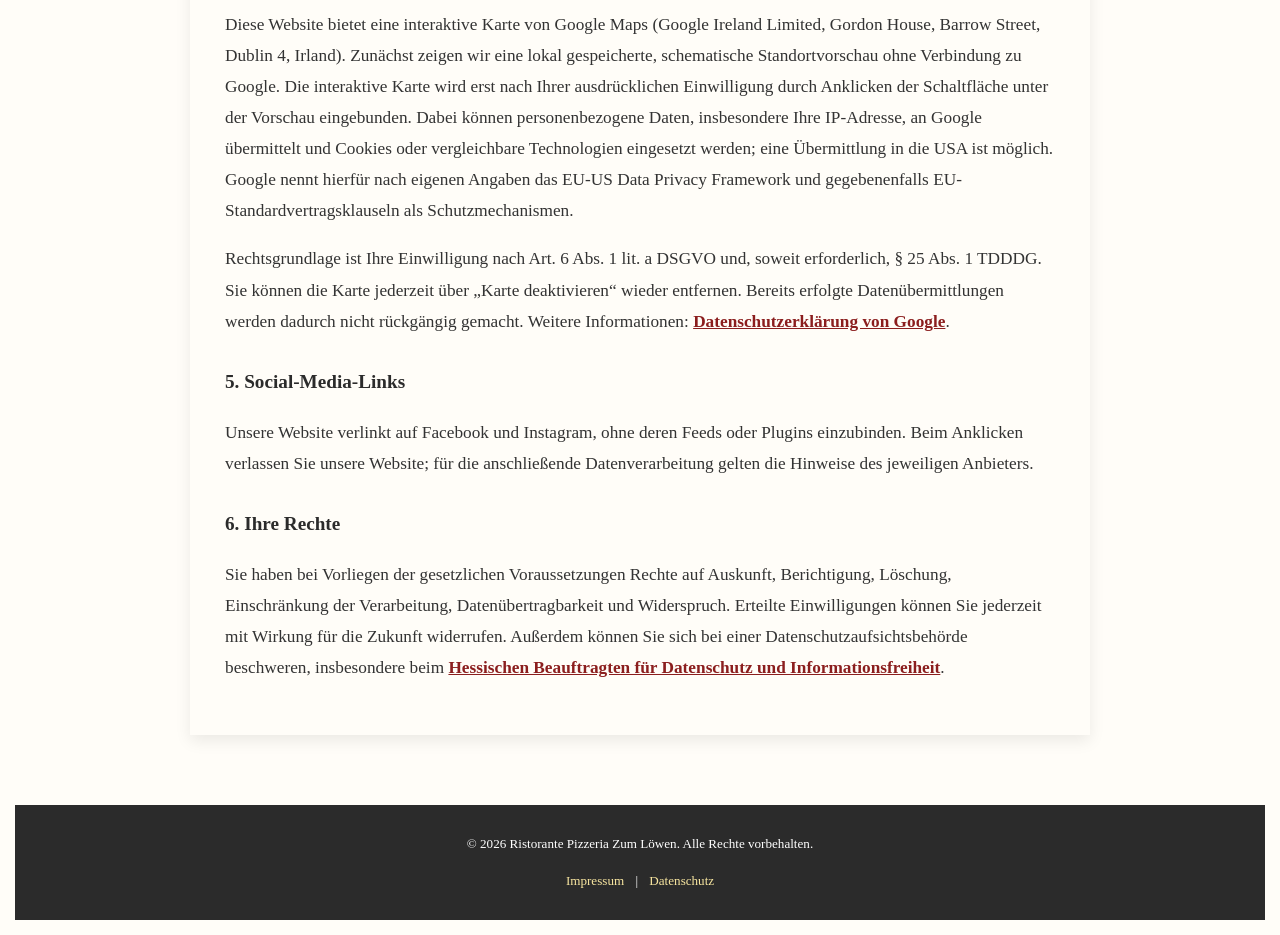
==== commit b8af318a: "Replace nav labels with accessible icon-only controls on datenschutz.html" ====
--- a/datenschutz.html
+++ b/datenschutz.html
@@ -9,7 +9,7 @@
     <meta property="og:description" content="Datenschutzerklärung des Ristorante Pizzeria Zum Löwen in Friedewald.">
     <meta property="og:image" content="zumloewenlogo.png">
 
-    <link rel="stylesheet" href="style.css?v=20261123-anthrazit">
+    <link rel="stylesheet" href="style.css?v=20261123-navicons">
     <link rel="icon" href="zumloewenlogo.png" type="image/png">
 </head>
 
@@ -41,8 +41,8 @@
         </div>
     </div>
     <ul>
-        <li><a href="index.html"><img class="nav-icon" src="nav-home.svg" width="24" height="24" alt="" aria-hidden="true"><span>Home</span></a></li>
-        <li><a href="speisekarte.html"><img class="nav-icon" src="nav-speisekarte.svg" width="24" height="24" alt="" aria-hidden="true"><span>Speisekarte</span></a></li>
+        <li><a href="index.html" class="nav-icon-button nav-home-link" aria-label="Zur Startseite" title="Zur Startseite"><img class="nav-icon" src="nav-home.svg" alt="" aria-hidden="true"></a></li>
+        <li><a href="speisekarte.html" class="nav-icon-button nav-menu-link" aria-label="Speisekarte öffnen" title="Speisekarte öffnen"><img class="nav-icon" src="nav-speisekarte.svg" alt="" aria-hidden="true"></a></li>
     </ul>
 </nav>
 
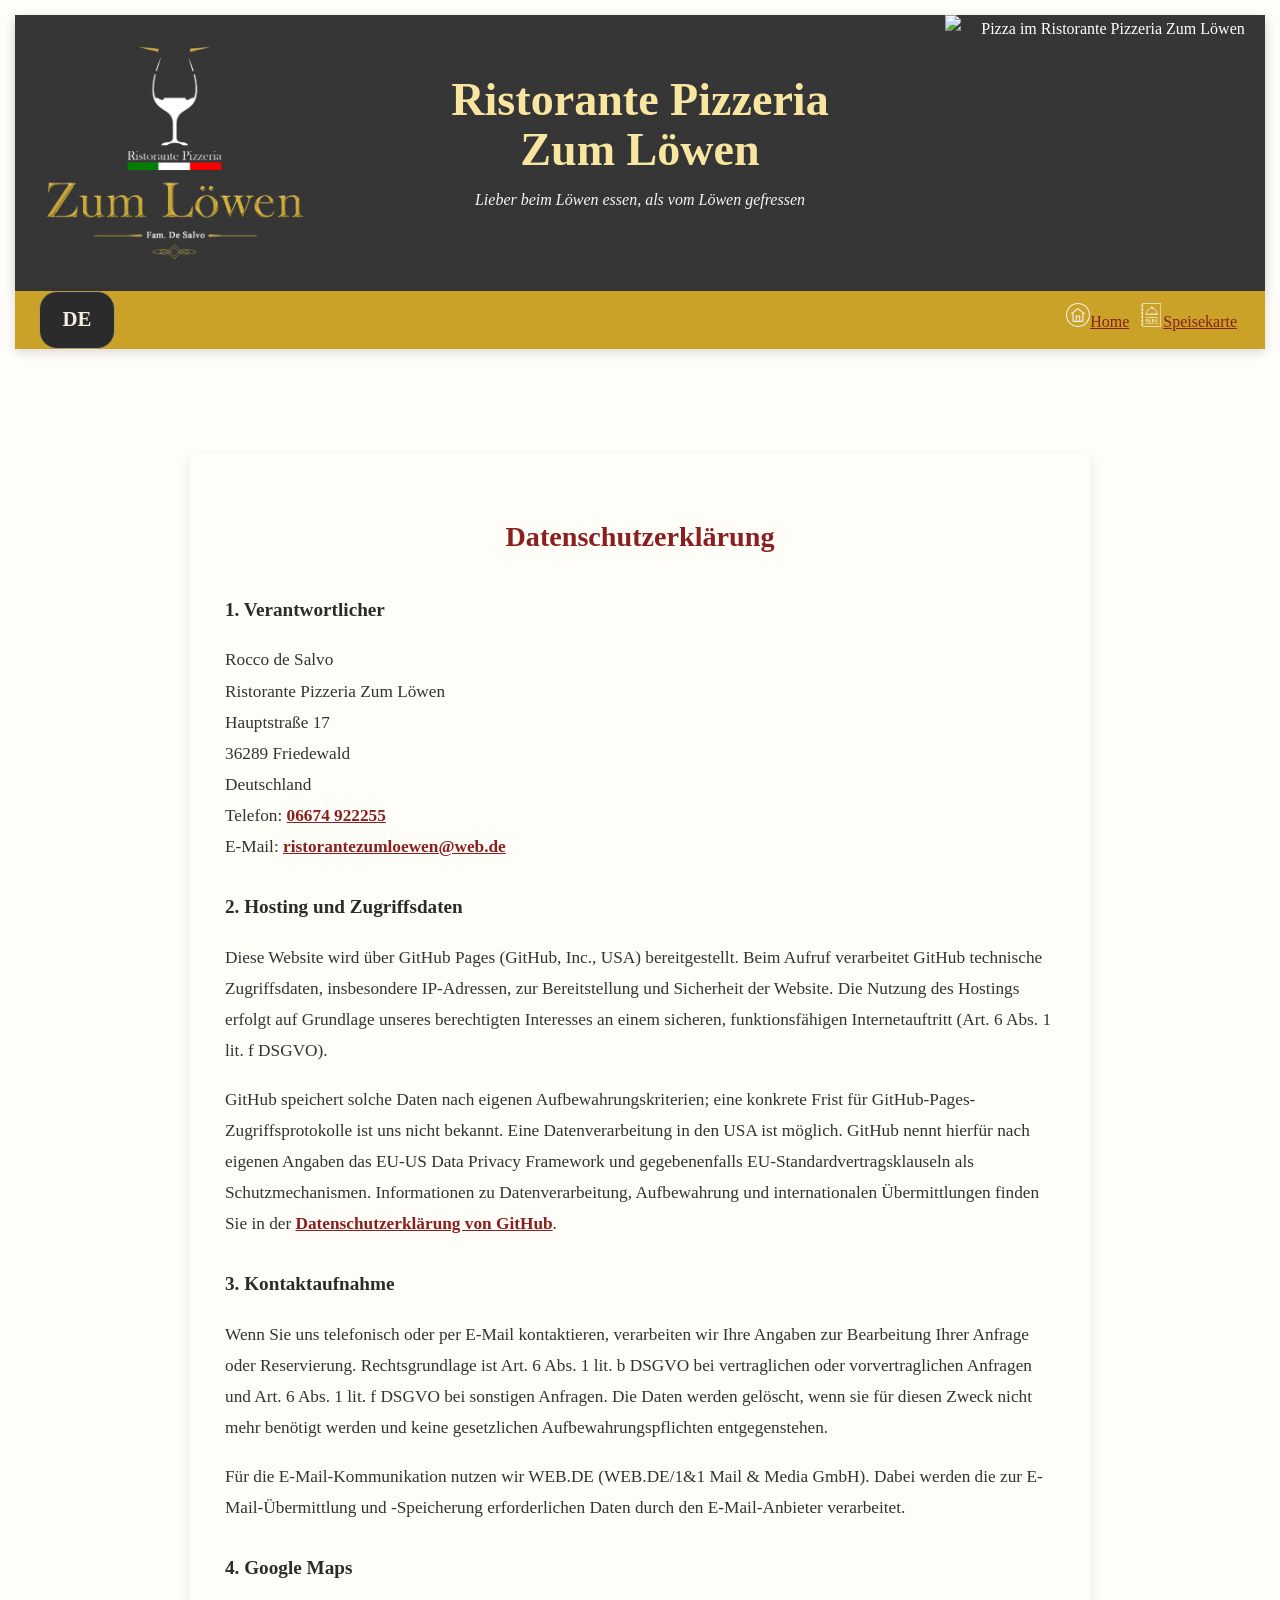
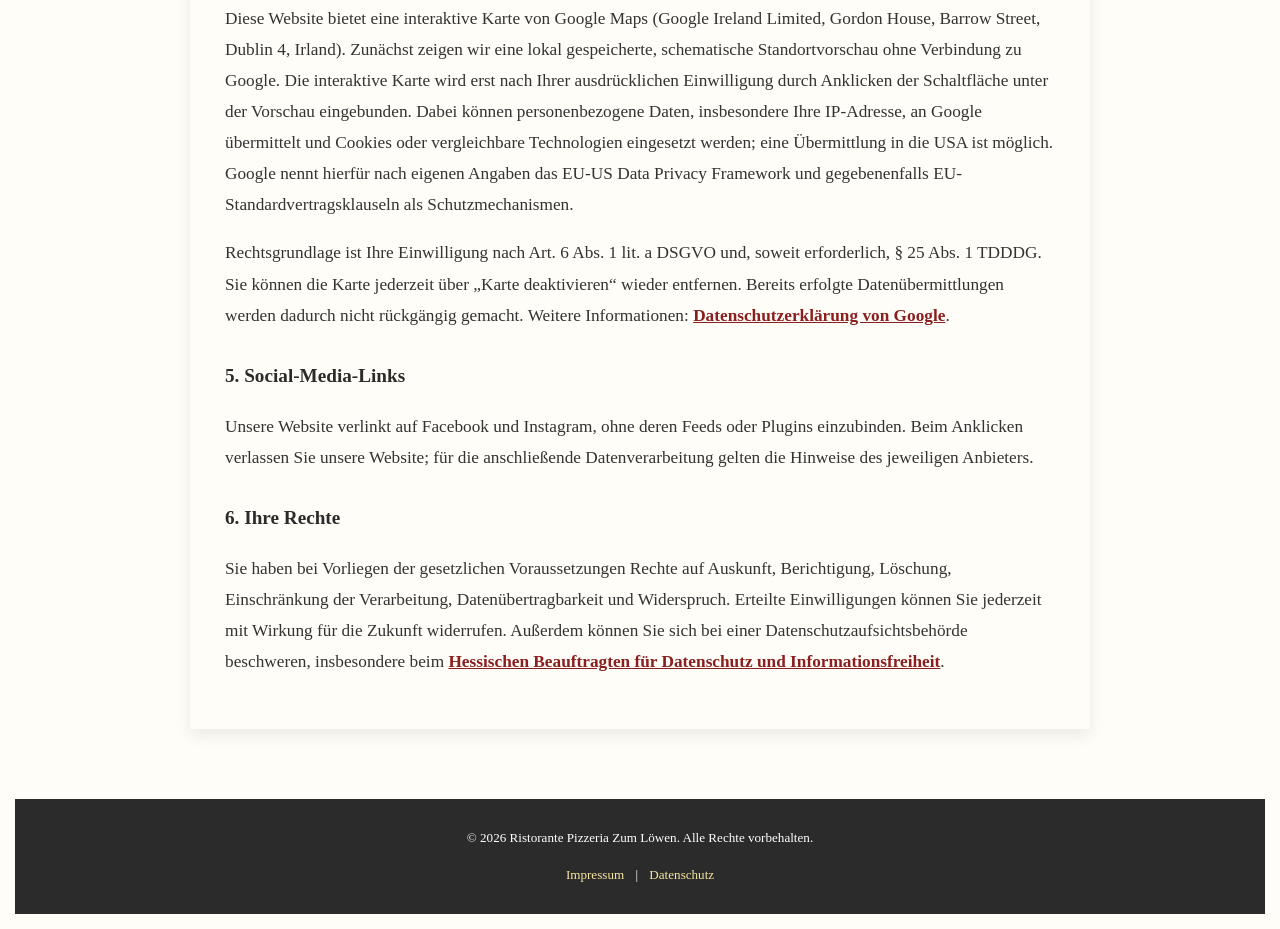
==== commit dc79240b: "Restore pre-icon-only navigation: datenschutz.html" ====
--- a/datenschutz.html
+++ b/datenschutz.html
@@ -9,7 +9,7 @@
     <meta property="og:description" content="Datenschutzerklärung des Ristorante Pizzeria Zum Löwen in Friedewald.">
     <meta property="og:image" content="zumloewenlogo.png">
 
-    <link rel="stylesheet" href="style.css?v=20261123-navicons">
+    <link rel="stylesheet" href="style.css?v=20261123-anthrazit">
     <link rel="icon" href="zumloewenlogo.png" type="image/png">
 </head>
 
@@ -41,8 +41,8 @@
         </div>
     </div>
     <ul>
-        <li><a href="index.html" class="nav-icon-button nav-home-link" aria-label="Zur Startseite" title="Zur Startseite"><img class="nav-icon" src="nav-home.svg" alt="" aria-hidden="true"></a></li>
-        <li><a href="speisekarte.html" class="nav-icon-button nav-menu-link" aria-label="Speisekarte öffnen" title="Speisekarte öffnen"><img class="nav-icon" src="nav-speisekarte.svg" alt="" aria-hidden="true"></a></li>
+        <li><a href="index.html"><img class="nav-icon" src="nav-home.svg" width="24" height="24" alt="" aria-hidden="true"><span>Home</span></a></li>
+        <li><a href="speisekarte.html"><img class="nav-icon" src="nav-speisekarte.svg" width="24" height="24" alt="" aria-hidden="true"><span>Speisekarte</span></a></li>
     </ul>
 </nav>
 
--- a/style.css
+++ b/style.css
@@ -873,7 +873,7 @@
 }
 
 
-/* Goldene Hauptnavigation: rechts ausgerichtet mit Icons */
+/* Goldene Hauptnavigation: Sprachwahl links, zwei Icon-Buttons rechts */
 .primary-nav {
     position: sticky;
     top: 0;
@@ -891,47 +891,48 @@
     min-width: 0;
     justify-content: flex-end;
     align-items: center;
+    gap: 10px;
     flex-wrap: nowrap;
     list-style: none;
     margin: 0;
     padding: 10px clamp(12px, 2.5vw, 28px);
-    background-color: var(--gold);
 }
 .primary-nav li {
     flex: 0 0 auto;
     margin: 0;
-    text-align: center;
-}
-.primary-nav a {
+}
+.primary-nav .nav-icon-button {
     display: flex;
     align-items: center;
     justify-content: center;
-    gap: 9px;
-    min-width: 148px;
-    color: #2B2B2B;
-    font-size: clamp(0.95rem, 1.4vw, 1.15rem);
-    padding: 10px 16px;
-    font-weight: bold;
+    width: 76px;
+    height: 58px;
+    min-width: 0;
+    padding: 0;
+    border: 1px solid #B79A5B;
+    border-radius: 18px;
+    background: var(--dark);
+    color: #F3EEE4;
     text-decoration: none;
-    white-space: nowrap;
-}
-.primary-nav li:last-child a {
-    min-width: 190px;
-}
-.primary-nav .nav-icon {
+    transition: border-color .2s ease, background-color .2s ease;
+}
+.primary-nav .nav-icon-button .nav-icon {
     display: block;
-    flex: 0 0 24px;
-    width: 24px;
-    height: 24px;
+    width: 39px;
+    height: 39px;
+    flex: 0 0 39px;
     object-fit: contain;
 }
-.primary-nav a:hover,
-.primary-nav a:focus-visible {
-    background-color: var(--olive);
-    color: #FFFFFF;
+.primary-nav .nav-icon-button:hover {
+    background-color: var(--dark);
+    border-color: #F3EEE4;
     text-decoration: none;
 }
-.primary-nav a[aria-current="page"] {
+.primary-nav .nav-icon-button:focus-visible {
+    outline: 3px solid #B79A5B;
+    outline-offset: 2px;
+}
+.primary-nav .nav-icon-button[aria-current="page"] {
     box-shadow: inset 0 -3px 0 var(--red);
 }
 @media (max-width: 600px) {
@@ -939,19 +940,18 @@
         margin-bottom: 20px;
     }
     .primary-nav ul {
+        gap: 6px;
         padding: 6px 8px;
     }
-    .primary-nav a,
-    .primary-nav li:last-child a {
-        min-width: 0;
-        padding: 9px 11px;
-        gap: 6px;
-        font-size: 0.9rem;
+    .primary-nav .nav-icon-button {
+        width: 62px;
+        height: 45px;
+        border-radius: 14px;
     }
-    .primary-nav .nav-icon {
-        width: 20px;
-        height: 20px;
-        flex-basis: 20px;
+    .primary-nav .nav-icon-button .nav-icon {
+        width: 30px;
+        height: 30px;
+        flex-basis: 30px;
     }
 }
 
@@ -1019,18 +1019,4 @@
     .language-switch-code {
         font-size: 1.05rem;
     }
-    .primary-nav ul {
-        padding: 6px 4px;
-    }
-    .primary-nav a,
-    .primary-nav li:last-child a {
-        padding: 9px 5px;
-        gap: 4px;
-        font-size: 0.78rem;
-    }
-    .primary-nav .nav-icon {
-        width: 17px;
-        height: 17px;
-        flex-basis: 17px;
-    }
-}
+}
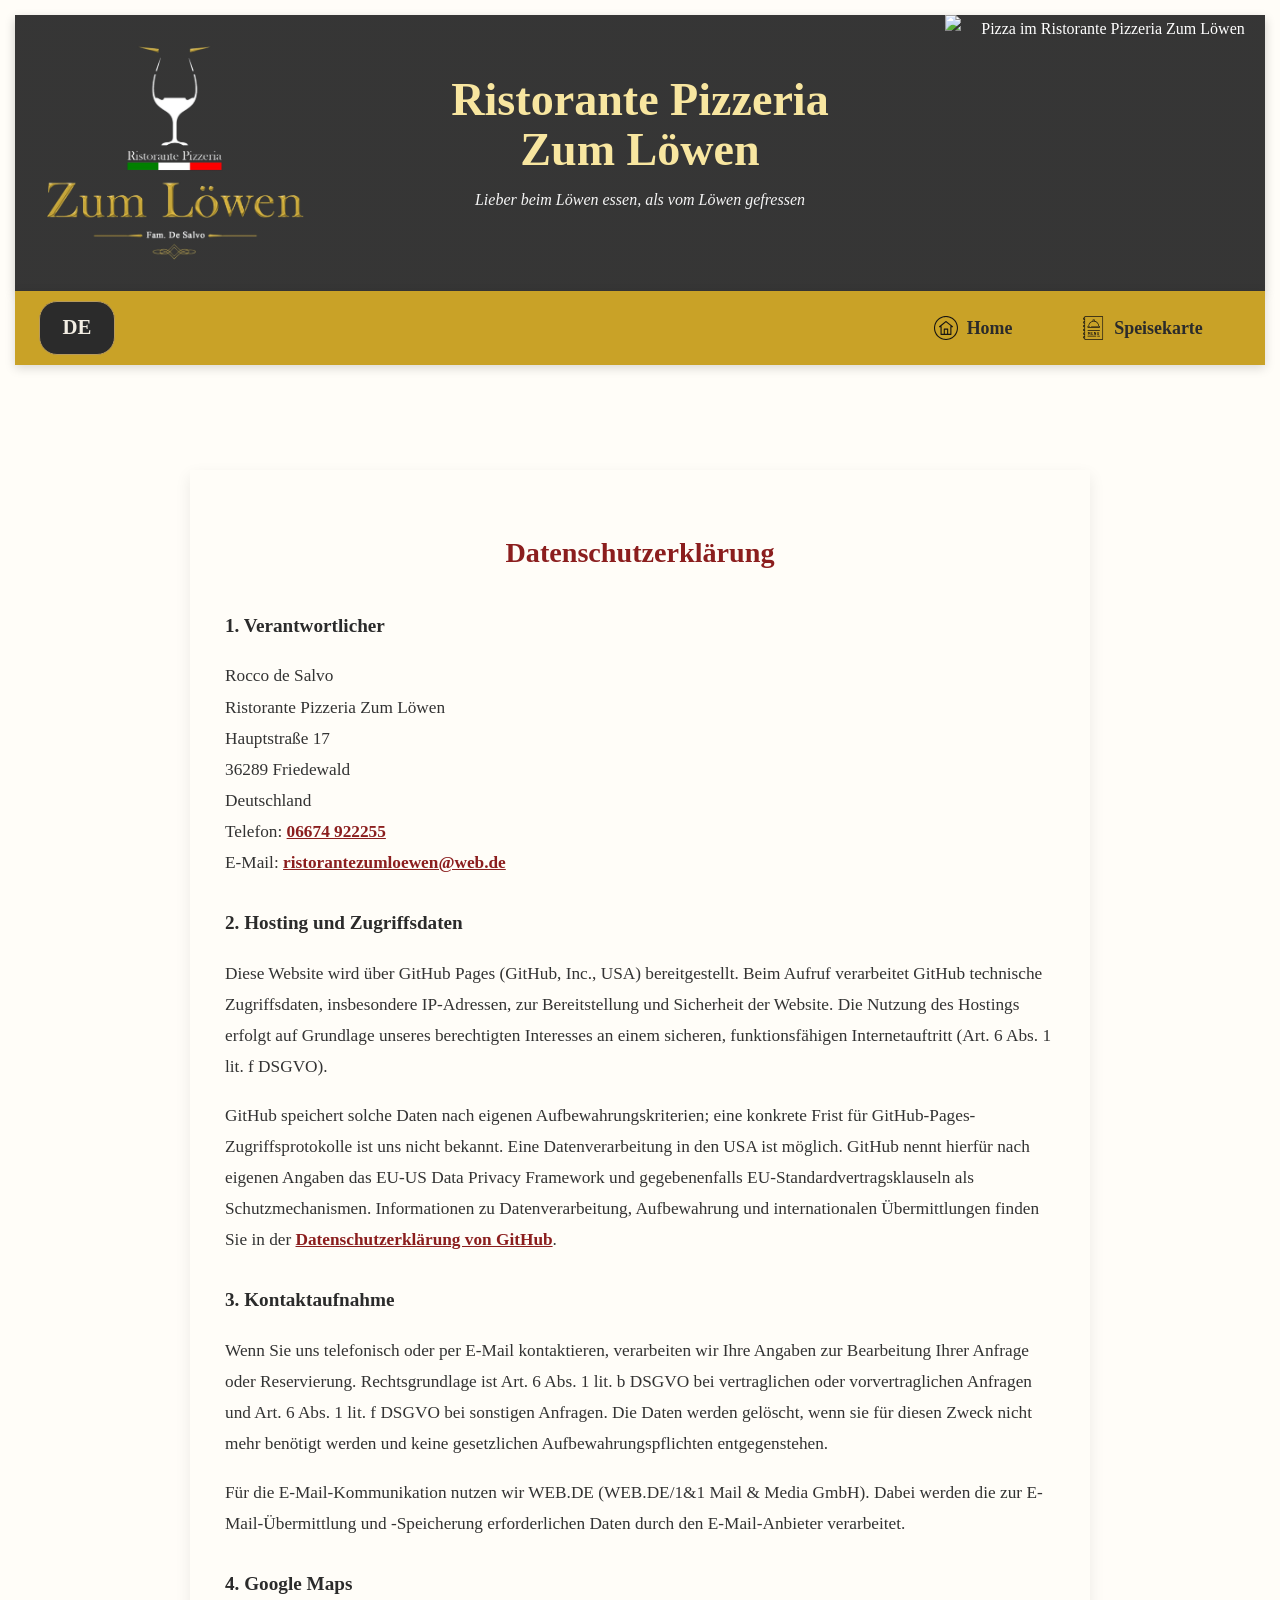
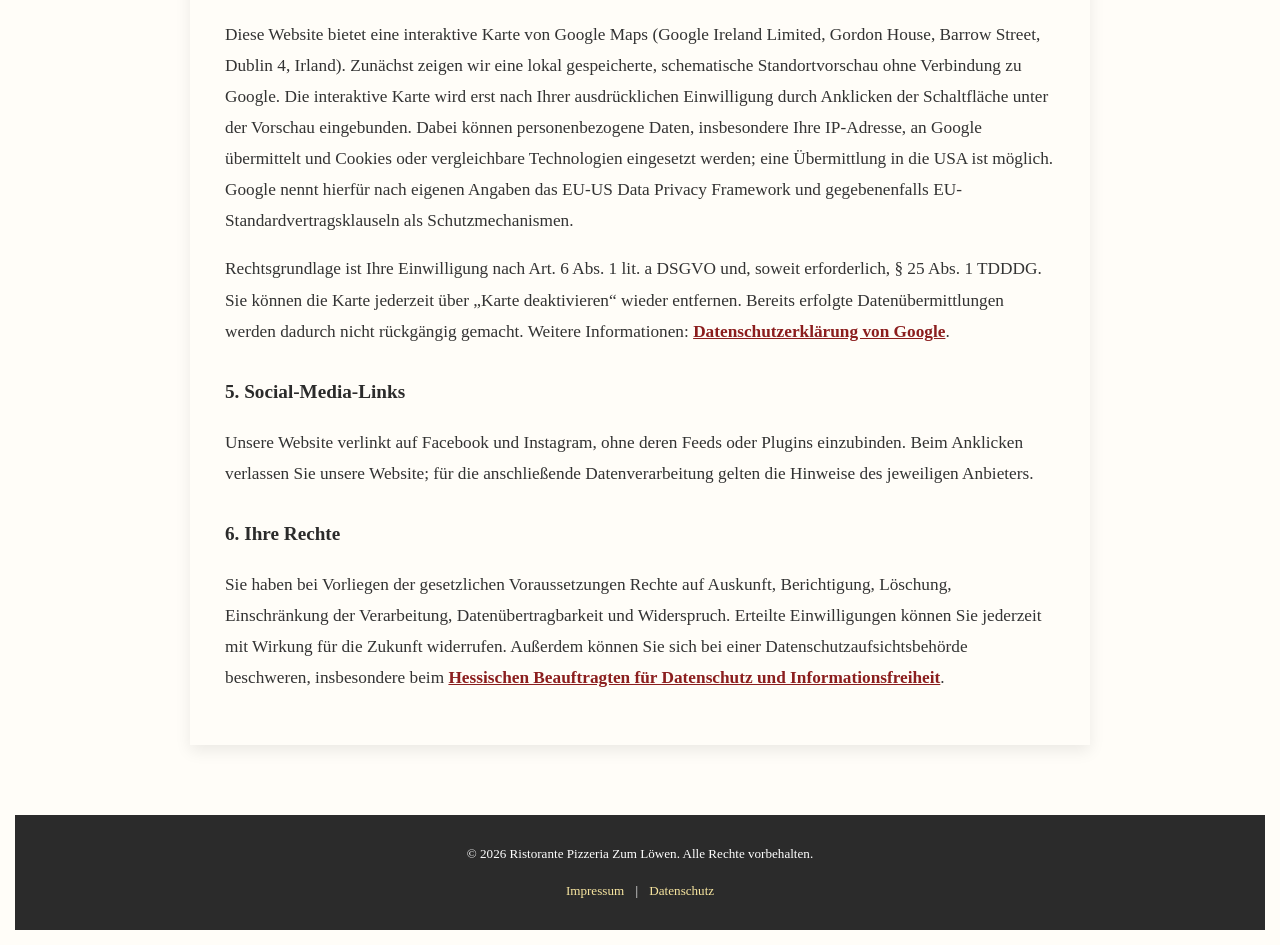
==== commit 625c7556: "Refresh stylesheet cache for unified navbar heights" ====
--- a/datenschutz.html
+++ b/datenschutz.html
@@ -9,7 +9,7 @@
     <meta property="og:description" content="Datenschutzerklärung des Ristorante Pizzeria Zum Löwen in Friedewald.">
     <meta property="og:image" content="zumloewenlogo.png">
 
-    <link rel="stylesheet" href="style.css?v=20261123-anthrazit">
+    <link rel="stylesheet" href="style.css?v=20261123-nav-height">
     <link rel="icon" href="zumloewenlogo.png" type="image/png">
 </head>
 
--- a/style.css
+++ b/style.css
@@ -873,8 +873,9 @@
 }
 
 
-/* Goldene Hauptnavigation: Sprachwahl links, zwei Icon-Buttons rechts */
+/* Goldene Hauptnavigation: rechts ausgerichtet mit Icons */
 .primary-nav {
+    --nav-control-height: 54px;
     position: sticky;
     top: 0;
     z-index: 1000;
@@ -891,67 +892,69 @@
     min-width: 0;
     justify-content: flex-end;
     align-items: center;
-    gap: 10px;
     flex-wrap: nowrap;
     list-style: none;
     margin: 0;
     padding: 10px clamp(12px, 2.5vw, 28px);
+    background-color: var(--gold);
 }
 .primary-nav li {
     flex: 0 0 auto;
     margin: 0;
-}
-.primary-nav .nav-icon-button {
+    text-align: center;
+}
+.primary-nav a {
     display: flex;
+    height: var(--nav-control-height);
     align-items: center;
     justify-content: center;
-    width: 76px;
-    height: 58px;
-    min-width: 0;
-    padding: 0;
-    border: 1px solid #B79A5B;
-    border-radius: 18px;
-    background: var(--dark);
-    color: #F3EEE4;
+    gap: 9px;
+    min-width: 148px;
+    color: #2B2B2B;
+    font-size: clamp(0.95rem, 1.4vw, 1.15rem);
+    padding: 10px 16px;
+    font-weight: bold;
     text-decoration: none;
-    transition: border-color .2s ease, background-color .2s ease;
-}
-.primary-nav .nav-icon-button .nav-icon {
+    white-space: nowrap;
+}
+.primary-nav li:last-child a {
+    min-width: 190px;
+}
+.primary-nav .nav-icon {
     display: block;
-    width: 39px;
-    height: 39px;
-    flex: 0 0 39px;
+    flex: 0 0 24px;
+    width: 24px;
+    height: 24px;
     object-fit: contain;
 }
-.primary-nav .nav-icon-button:hover {
-    background-color: var(--dark);
-    border-color: #F3EEE4;
+.primary-nav a:hover,
+.primary-nav a:focus-visible {
+    background-color: var(--olive);
+    color: #FFFFFF;
     text-decoration: none;
 }
-.primary-nav .nav-icon-button:focus-visible {
-    outline: 3px solid #B79A5B;
-    outline-offset: 2px;
-}
-.primary-nav .nav-icon-button[aria-current="page"] {
+.primary-nav a[aria-current="page"] {
     box-shadow: inset 0 -3px 0 var(--red);
 }
 @media (max-width: 600px) {
     .primary-nav {
+        --nav-control-height: 42px;
         margin-bottom: 20px;
     }
     .primary-nav ul {
+        padding: 6px 8px;
+    }
+    .primary-nav a,
+    .primary-nav li:last-child a {
+        min-width: 0;
+        padding: 9px 11px;
         gap: 6px;
-        padding: 6px 8px;
-    }
-    .primary-nav .nav-icon-button {
-        width: 62px;
-        height: 45px;
-        border-radius: 14px;
-    }
-    .primary-nav .nav-icon-button .nav-icon {
-        width: 30px;
-        height: 30px;
-        flex-basis: 30px;
+        font-size: 0.9rem;
+    }
+    .primary-nav .nav-icon {
+        width: 20px;
+        height: 20px;
+        flex-basis: 20px;
     }
 }
 
@@ -977,7 +980,7 @@
     justify-content: center;
     align-items: center;
     width: 76px;
-    height: 58px;
+    height: var(--nav-control-height);
     border: 1px solid #B79A5B;
     border-radius: 18px;
     background: var(--dark);
@@ -1013,10 +1016,24 @@
     }
     .language-switch {
         width: 62px;
-        height: 45px;
+        height: var(--nav-control-height);
         border-radius: 14px;
     }
     .language-switch-code {
         font-size: 1.05rem;
     }
-}
+    .primary-nav ul {
+        padding: 6px 4px;
+    }
+    .primary-nav a,
+    .primary-nav li:last-child a {
+        padding: 9px 5px;
+        gap: 4px;
+        font-size: 0.78rem;
+    }
+    .primary-nav .nav-icon {
+        width: 17px;
+        height: 17px;
+        flex-basis: 17px;
+    }
+}
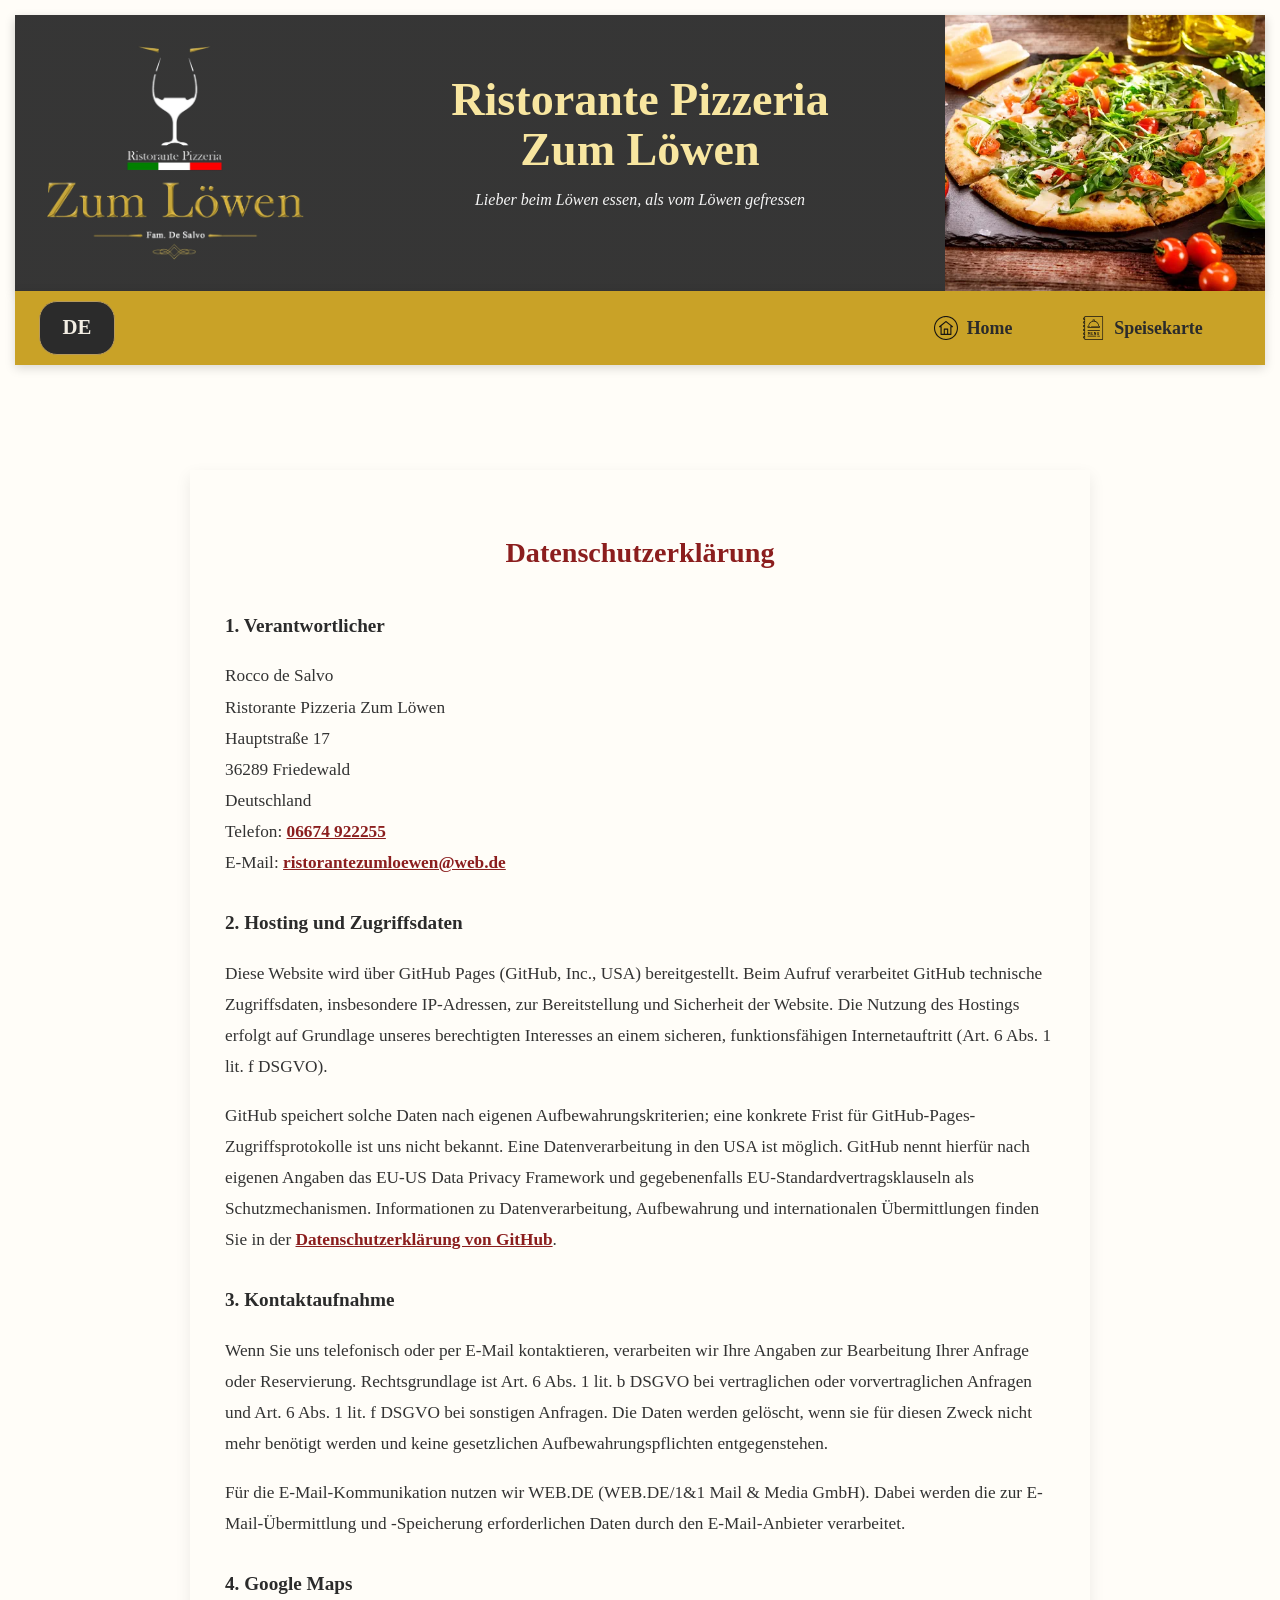
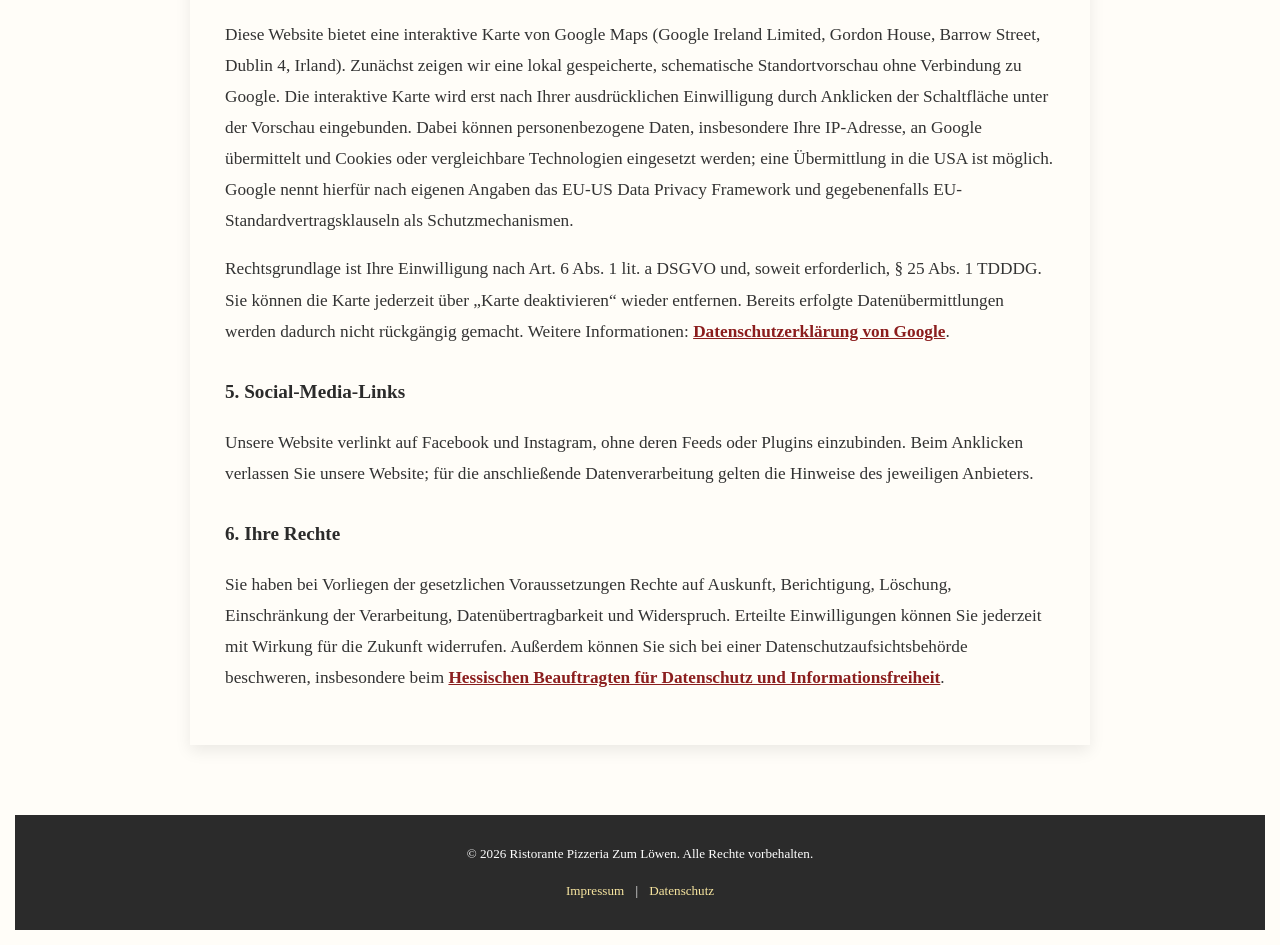
==== commit b5480aeb: "perf: optimize pizza header image and prioritize loading" ====
--- a/datenschutz.html
+++ b/datenschutz.html
@@ -25,7 +25,7 @@
             <p>Lieber beim Löwen essen, als vom Löwen gefressen</p>
         </div>
 
-        <img src="logopizza.jpg" alt="Pizza im Ristorante Pizzeria Zum Löwen" class="header-imageright">
+        <img src="logopizza.webp" alt="Pizza im Ristorante Pizzeria Zum Löwen" class="header-imageright" width="640" height="427" loading="eager" fetchpriority="high" decoding="async">
     </div>
 </header>
 <nav class="primary-nav" aria-label="Hauptnavigation">
--- a/style.css
+++ b/style.css
@@ -113,15 +113,6 @@
 }
 
 /* Allgemeine Abschnitte */
-.section {
-    opacity: 0;
-    transition: opacity 1s ease-in;
-}
-
-.section.visible {
-    opacity: 1;
-}
-
 section {
     margin-bottom: 40px;
     padding: 30px;
@@ -286,7 +277,7 @@
     padding: 40px 20px 60px;
 }
 
-/* Speisekarten-Galerie, falls du sie später wieder aktivierst */
+/* Speisekarten-Kacheln auf der Startseite */
 .speisekarte-gallery {
     display: grid;
     grid-template-columns: repeat(auto-fit, minmax(200px, 1fr));
@@ -761,12 +752,9 @@
 .map-consent-placeholder {
     max-width: 900px;
     margin: 0 auto;
-    padding: 24px;
-    border: 1px solid rgba(43, 43, 43, 0.2);
-    background-color: var(--cream);
-}
-.map-consent-placeholder p {
-    margin: 0 0 12px;
+    padding: 0;
+    border: 0;
+    background: transparent;
 }
 .map-consent-placeholder button {
     border: 0;
@@ -814,20 +802,6 @@
 }
 
 
-.map-consent-placeholder {
-    border: 0;
-    background: transparent;
-    padding: 0;
-}
-.map-consent-notice {
-    max-width: 900px;
-    margin: 12px auto 0;
-    font-size: 0.9rem;
-    line-height: 1.5;
-}
-@media (max-width: 600px) {
-
-}
 
 /* Schwebender Button: zurueck zum Seitenanfang */
 .back-to-top {
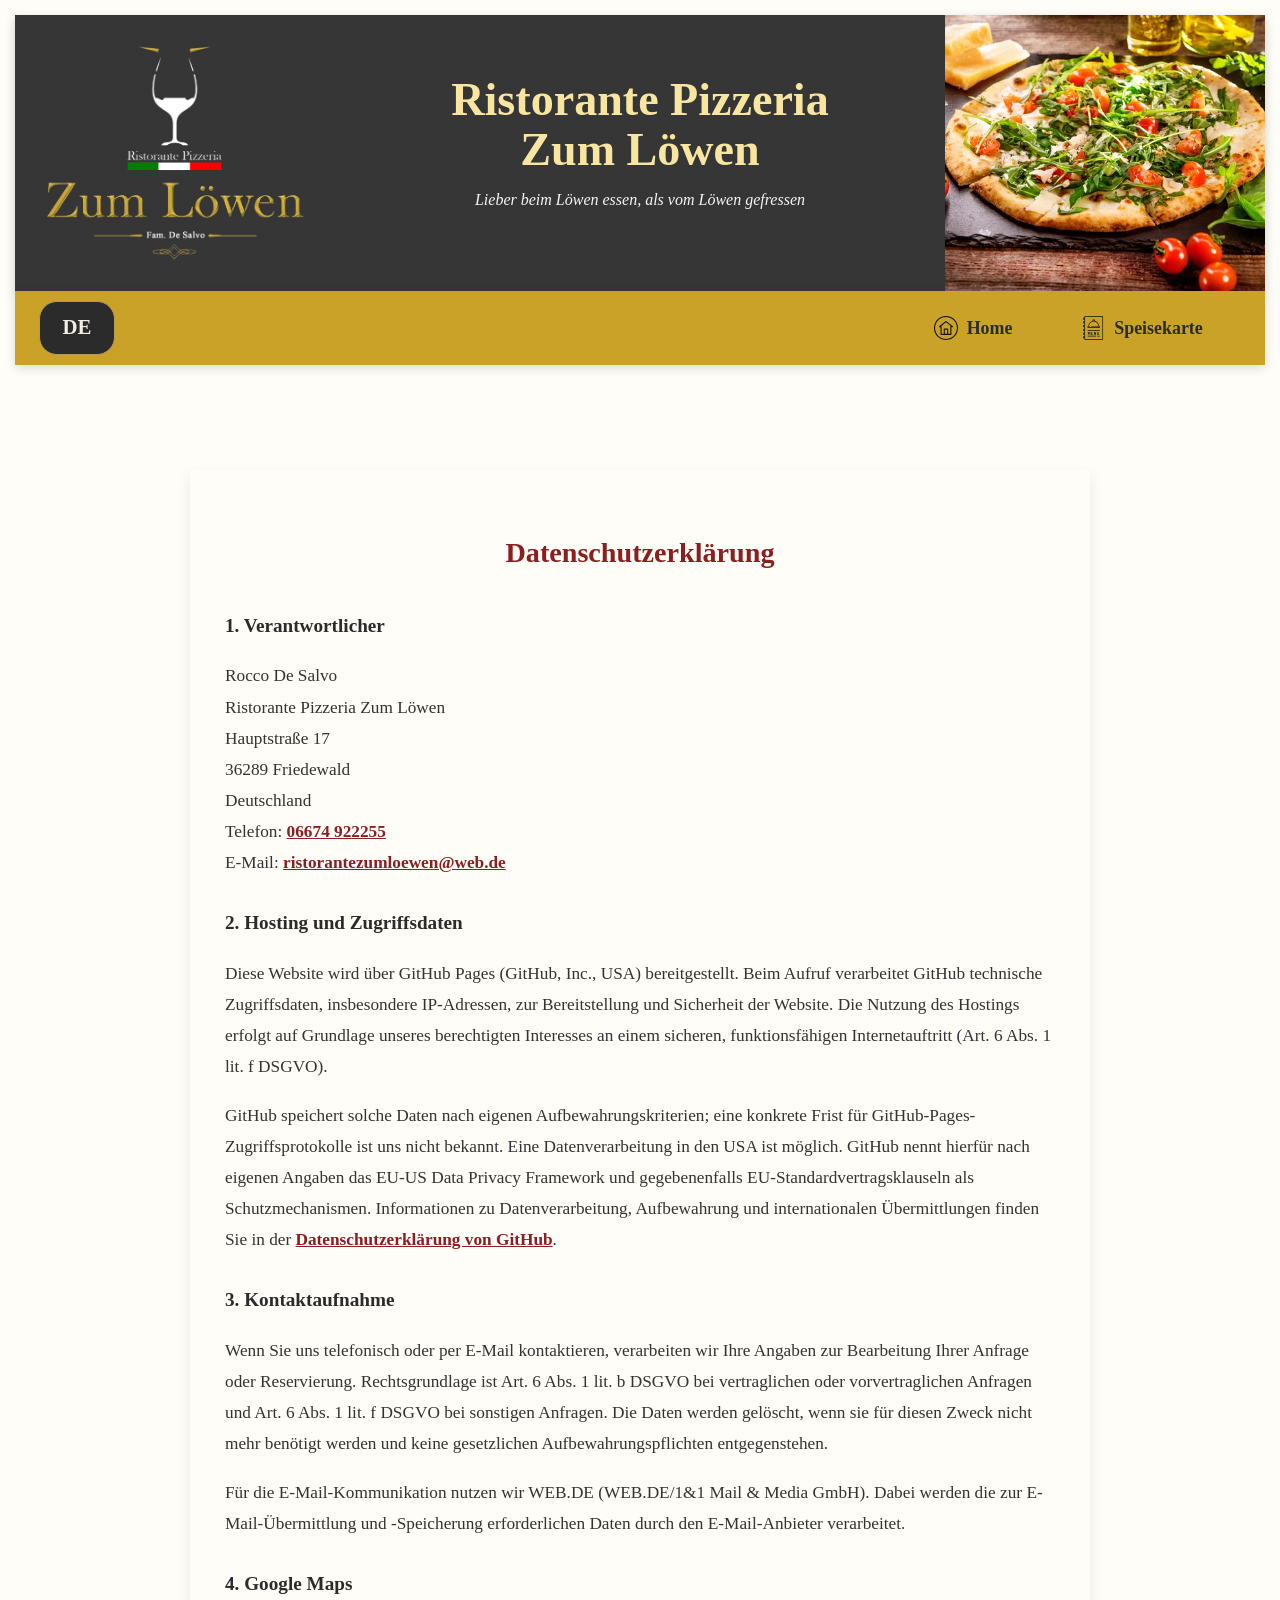
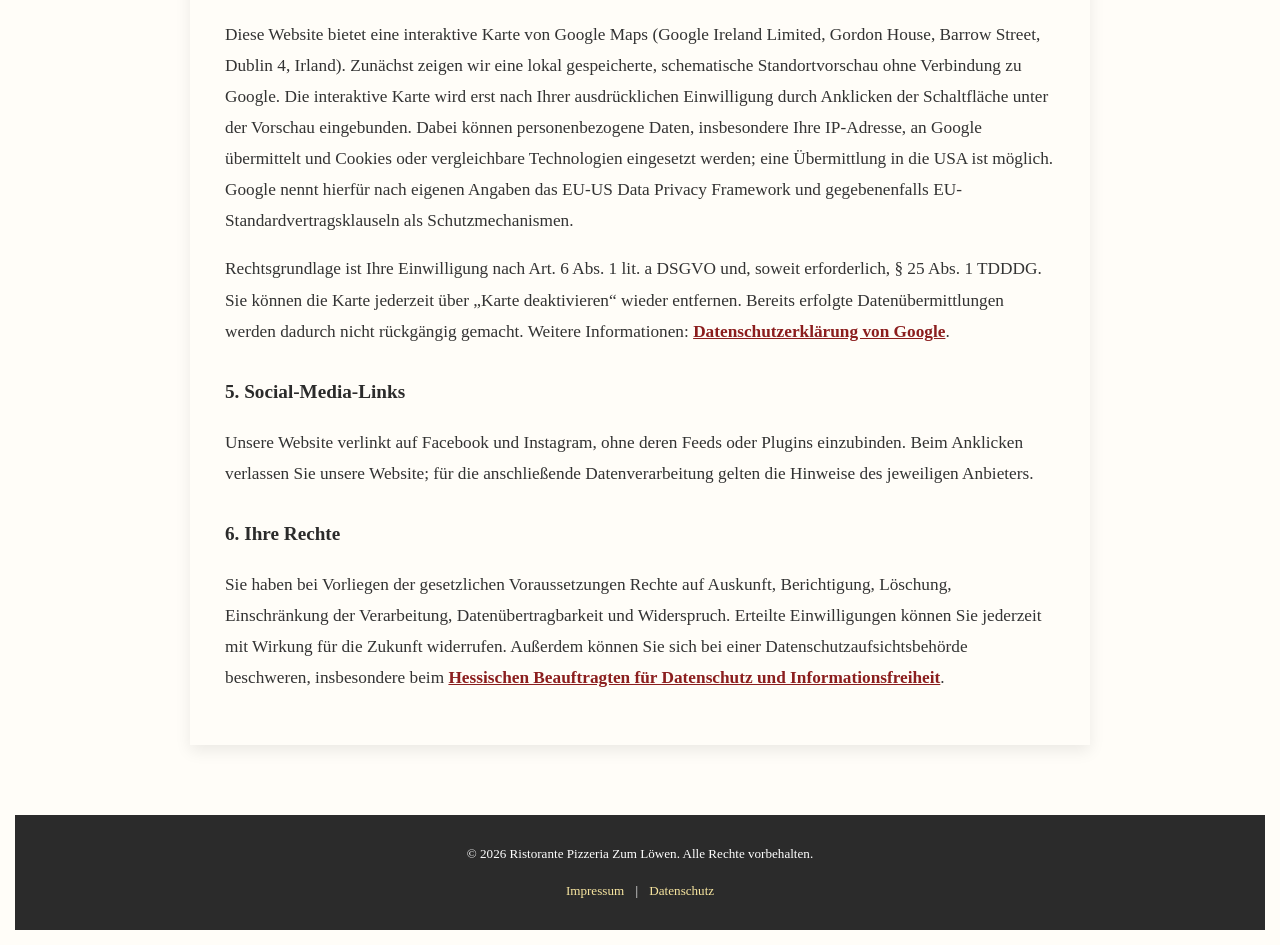
==== commit a11e13d4: "Refactor datenschutz.html structure and content" ====
--- a/datenschutz.html
+++ b/datenschutz.html
@@ -27,56 +27,56 @@
 
         <img src="logopizza.webp" alt="Pizza im Ristorante Pizzeria Zum Löwen" class="header-imageright" width="640" height="427" loading="eager" fetchpriority="high" decoding="async">
     </div>
-</header>
-<nav class="primary-nav" aria-label="Hauptnavigation">
-    <div class="language-picker">
-        <label class="sr-only" for="language-select">Sprache wählen</label>
-        <div class="language-switch">
-            <span class="language-switch-code" aria-hidden="true">DE</span>
-            <select id="language-select" aria-label="Sprache wählen">
-                <option value="de" selected>Deutsch</option>
-                <option value="en">English</option>
-                <option value="it">Italiano</option>
-            </select>
-        </div>
-    </div>
-    <ul>
-        <li><a href="index.html"><img class="nav-icon" src="nav-home.svg" width="24" height="24" alt="" aria-hidden="true"><span>Home</span></a></li>
-        <li><a href="speisekarte.html"><img class="nav-icon" src="nav-speisekarte.svg" width="24" height="24" alt="" aria-hidden="true"><span>Speisekarte</span></a></li>
-    </ul>
+</header>
+<nav class="primary-nav" aria-label="Hauptnavigation">
+    <div class="language-picker">
+        <label class="sr-only" for="language-select">Sprache wählen</label>
+        <div class="language-switch">
+            <span class="language-switch-code" aria-hidden="true">DE</span>
+            <select id="language-select" aria-label="Sprache wählen">
+                <option value="de" selected>Deutsch</option>
+                <option value="en">English</option>
+                <option value="it">Italiano</option>
+            </select>
+        </div>
+    </div>
+    <ul>
+        <li><a href="index.html"><img class="nav-icon" src="nav-home.svg" width="24" height="24" alt="" aria-hidden="true"><span>Home</span></a></li>
+        <li><a href="speisekarte.html"><img class="nav-icon" src="nav-speisekarte.svg" width="24" height="24" alt="" aria-hidden="true"><span>Speisekarte</span></a></li>
+    </ul>
 </nav>
 
 
 <main class="legal-page">
 
-    <section class="legal-section">
-        <h2>Datenschutzerklärung</h2>
-        <h3>1. Verantwortlicher</h3>
-        <p>Rocco de Salvo<br>
-            Ristorante Pizzeria Zum Löwen<br>
-            Hauptstraße 17<br>
-            36289 Friedewald<br>
-            Deutschland<br>
-            Telefon: <a href="tel:06674922255">06674 922255</a><br>
-            E-Mail: <a href="mailto:ristorantezumloewen@web.de">ristorantezumloewen@web.de</a></p>
-
-        <h3>2. Hosting und Zugriffsdaten</h3>
-        <p>Diese Website wird über GitHub Pages (GitHub, Inc., USA) bereitgestellt. Beim Aufruf verarbeitet GitHub technische Zugriffsdaten, insbesondere IP-Adressen, zur Bereitstellung und Sicherheit der Website. Die Nutzung des Hostings erfolgt auf Grundlage unseres berechtigten Interesses an einem sicheren, funktionsfähigen Internetauftritt (Art. 6 Abs. 1 lit. f DSGVO).</p>
-        <p>GitHub speichert solche Daten nach eigenen Aufbewahrungskriterien; eine konkrete Frist für GitHub-Pages-Zugriffsprotokolle ist uns nicht bekannt. Eine Datenverarbeitung in den USA ist möglich. GitHub nennt hierfür nach eigenen Angaben das EU-US Data Privacy Framework und gegebenenfalls EU-Standardvertragsklauseln als Schutzmechanismen. Informationen zu Datenverarbeitung, Aufbewahrung und internationalen Übermittlungen finden Sie in der <a href="https://docs.github.com/de/site-policy/privacy-policies/github-privacy-statement" target="_blank" rel="noopener">Datenschutzerklärung von GitHub</a>.</p>
-
-        <h3>3. Kontaktaufnahme</h3>
-        <p>Wenn Sie uns telefonisch oder per E-Mail kontaktieren, verarbeiten wir Ihre Angaben zur Bearbeitung Ihrer Anfrage oder Reservierung. Rechtsgrundlage ist Art. 6 Abs. 1 lit. b DSGVO bei vertraglichen oder vorvertraglichen Anfragen und Art. 6 Abs. 1 lit. f DSGVO bei sonstigen Anfragen. Die Daten werden gelöscht, wenn sie für diesen Zweck nicht mehr benötigt werden und keine gesetzlichen Aufbewahrungspflichten entgegenstehen.</p>
-        <p>Für die E-Mail-Kommunikation nutzen wir WEB.DE (WEB.DE/1&amp;1 Mail &amp; Media GmbH). Dabei werden die zur E-Mail-Übermittlung und -Speicherung erforderlichen Daten durch den E-Mail-Anbieter verarbeitet.</p>
-
-        <h3 id="google-maps">4. Google Maps</h3>
-        <p>Diese Website bietet eine interaktive Karte von Google Maps (Google Ireland Limited, Gordon House, Barrow Street, Dublin 4, Irland). Zunächst zeigen wir eine lokal gespeicherte, schematische Standortvorschau ohne Verbindung zu Google. Die interaktive Karte wird erst nach Ihrer ausdrücklichen Einwilligung durch Anklicken der Schaltfläche unter der Vorschau eingebunden. Dabei können personenbezogene Daten, insbesondere Ihre IP-Adresse, an Google übermittelt und Cookies oder vergleichbare Technologien eingesetzt werden; eine Übermittlung in die USA ist möglich. Google nennt hierfür nach eigenen Angaben das EU-US Data Privacy Framework und gegebenenfalls EU-Standardvertragsklauseln als Schutzmechanismen.</p>
-        <p>Rechtsgrundlage ist Ihre Einwilligung nach Art. 6 Abs. 1 lit. a DSGVO und, soweit erforderlich, § 25 Abs. 1 TDDDG. Sie können die Karte jederzeit über „Karte deaktivieren“ wieder entfernen. Bereits erfolgte Datenübermittlungen werden dadurch nicht rückgängig gemacht. Weitere Informationen: <a href="https://policies.google.com/privacy?hl=de" target="_blank" rel="noopener">Datenschutzerklärung von Google</a>.</p>
-
-        <h3>5. Social-Media-Links</h3>
-        <p>Unsere Website verlinkt auf Facebook und Instagram, ohne deren Feeds oder Plugins einzubinden. Beim Anklicken verlassen Sie unsere Website; für die anschließende Datenverarbeitung gelten die Hinweise des jeweiligen Anbieters.</p>
-
-        <h3>6. Ihre Rechte</h3>
-        <p>Sie haben bei Vorliegen der gesetzlichen Voraussetzungen Rechte auf Auskunft, Berichtigung, Löschung, Einschränkung der Verarbeitung, Datenübertragbarkeit und Widerspruch. Erteilte Einwilligungen können Sie jederzeit mit Wirkung für die Zukunft widerrufen. Außerdem können Sie sich bei einer Datenschutzaufsichtsbehörde beschweren, insbesondere beim <a href="https://datenschutz.hessen.de" target="_blank" rel="noopener">Hessischen Beauftragten für Datenschutz und Informationsfreiheit</a>.</p>
+    <section class="legal-section">
+        <h2>Datenschutzerklärung</h2>
+        <h3>1. Verantwortlicher</h3>
+        <p>Rocco De Salvo<br>
+            Ristorante Pizzeria Zum Löwen<br>
+            Hauptstraße 17<br>
+            36289 Friedewald<br>
+            Deutschland<br>
+            Telefon: <a href="tel:06674922255">06674 922255</a><br>
+            E-Mail: <a href="mailto:ristorantezumloewen@web.de">ristorantezumloewen@web.de</a></p>
+
+        <h3>2. Hosting und Zugriffsdaten</h3>
+        <p>Diese Website wird über GitHub Pages (GitHub, Inc., USA) bereitgestellt. Beim Aufruf verarbeitet GitHub technische Zugriffsdaten, insbesondere IP-Adressen, zur Bereitstellung und Sicherheit der Website. Die Nutzung des Hostings erfolgt auf Grundlage unseres berechtigten Interesses an einem sicheren, funktionsfähigen Internetauftritt (Art. 6 Abs. 1 lit. f DSGVO).</p>
+        <p>GitHub speichert solche Daten nach eigenen Aufbewahrungskriterien; eine konkrete Frist für GitHub-Pages-Zugriffsprotokolle ist uns nicht bekannt. Eine Datenverarbeitung in den USA ist möglich. GitHub nennt hierfür nach eigenen Angaben das EU-US Data Privacy Framework und gegebenenfalls EU-Standardvertragsklauseln als Schutzmechanismen. Informationen zu Datenverarbeitung, Aufbewahrung und internationalen Übermittlungen finden Sie in der <a href="https://docs.github.com/de/site-policy/privacy-policies/github-privacy-statement" target="_blank" rel="noopener">Datenschutzerklärung von GitHub</a>.</p>
+
+        <h3>3. Kontaktaufnahme</h3>
+        <p>Wenn Sie uns telefonisch oder per E-Mail kontaktieren, verarbeiten wir Ihre Angaben zur Bearbeitung Ihrer Anfrage oder Reservierung. Rechtsgrundlage ist Art. 6 Abs. 1 lit. b DSGVO bei vertraglichen oder vorvertraglichen Anfragen und Art. 6 Abs. 1 lit. f DSGVO bei sonstigen Anfragen. Die Daten werden gelöscht, wenn sie für diesen Zweck nicht mehr benötigt werden und keine gesetzlichen Aufbewahrungspflichten entgegenstehen.</p>
+        <p>Für die E-Mail-Kommunikation nutzen wir WEB.DE (WEB.DE/1&amp;1 Mail &amp; Media GmbH). Dabei werden die zur E-Mail-Übermittlung und -Speicherung erforderlichen Daten durch den E-Mail-Anbieter verarbeitet.</p>
+
+        <h3 id="google-maps">4. Google Maps</h3>
+        <p>Diese Website bietet eine interaktive Karte von Google Maps (Google Ireland Limited, Gordon House, Barrow Street, Dublin 4, Irland). Zunächst zeigen wir eine lokal gespeicherte, schematische Standortvorschau ohne Verbindung zu Google. Die interaktive Karte wird erst nach Ihrer ausdrücklichen Einwilligung durch Anklicken der Schaltfläche unter der Vorschau eingebunden. Dabei können personenbezogene Daten, insbesondere Ihre IP-Adresse, an Google übermittelt und Cookies oder vergleichbare Technologien eingesetzt werden; eine Übermittlung in die USA ist möglich. Google nennt hierfür nach eigenen Angaben das EU-US Data Privacy Framework und gegebenenfalls EU-Standardvertragsklauseln als Schutzmechanismen.</p>
+        <p>Rechtsgrundlage ist Ihre Einwilligung nach Art. 6 Abs. 1 lit. a DSGVO und, soweit erforderlich, § 25 Abs. 1 TDDDG. Sie können die Karte jederzeit über „Karte deaktivieren“ wieder entfernen. Bereits erfolgte Datenübermittlungen werden dadurch nicht rückgängig gemacht. Weitere Informationen: <a href="https://policies.google.com/privacy?hl=de" target="_blank" rel="noopener">Datenschutzerklärung von Google</a>.</p>
+
+        <h3>5. Social-Media-Links</h3>
+        <p>Unsere Website verlinkt auf Facebook und Instagram, ohne deren Feeds oder Plugins einzubinden. Beim Anklicken verlassen Sie unsere Website; für die anschließende Datenverarbeitung gelten die Hinweise des jeweiligen Anbieters.</p>
+
+        <h3>6. Ihre Rechte</h3>
+        <p>Sie haben bei Vorliegen der gesetzlichen Voraussetzungen Rechte auf Auskunft, Berichtigung, Löschung, Einschränkung der Verarbeitung, Datenübertragbarkeit und Widerspruch. Erteilte Einwilligungen können Sie jederzeit mit Wirkung für die Zukunft widerrufen. Außerdem können Sie sich bei einer Datenschutzaufsichtsbehörde beschweren, insbesondere beim <a href="https://datenschutz.hessen.de" target="_blank" rel="noopener">Hessischen Beauftragten für Datenschutz und Informationsfreiheit</a>.</p>
     </section>
 
 </main>
@@ -90,9 +90,10 @@
 </footer>
 
 </div>
-<script src="scroll-top.js" defer></script>
-<script src="translations-en.js" defer></script>
-<script src="translations-it.js" defer></script>
-<script src="language.js" defer></script>
+<script src="scroll-top.js" defer></script>
+<script src="translations-en.js" defer></script>
+<script src="translations-it.js" defer></script>
+<script src="language.js" defer></script>
 </body>
-</html>+
+</html>
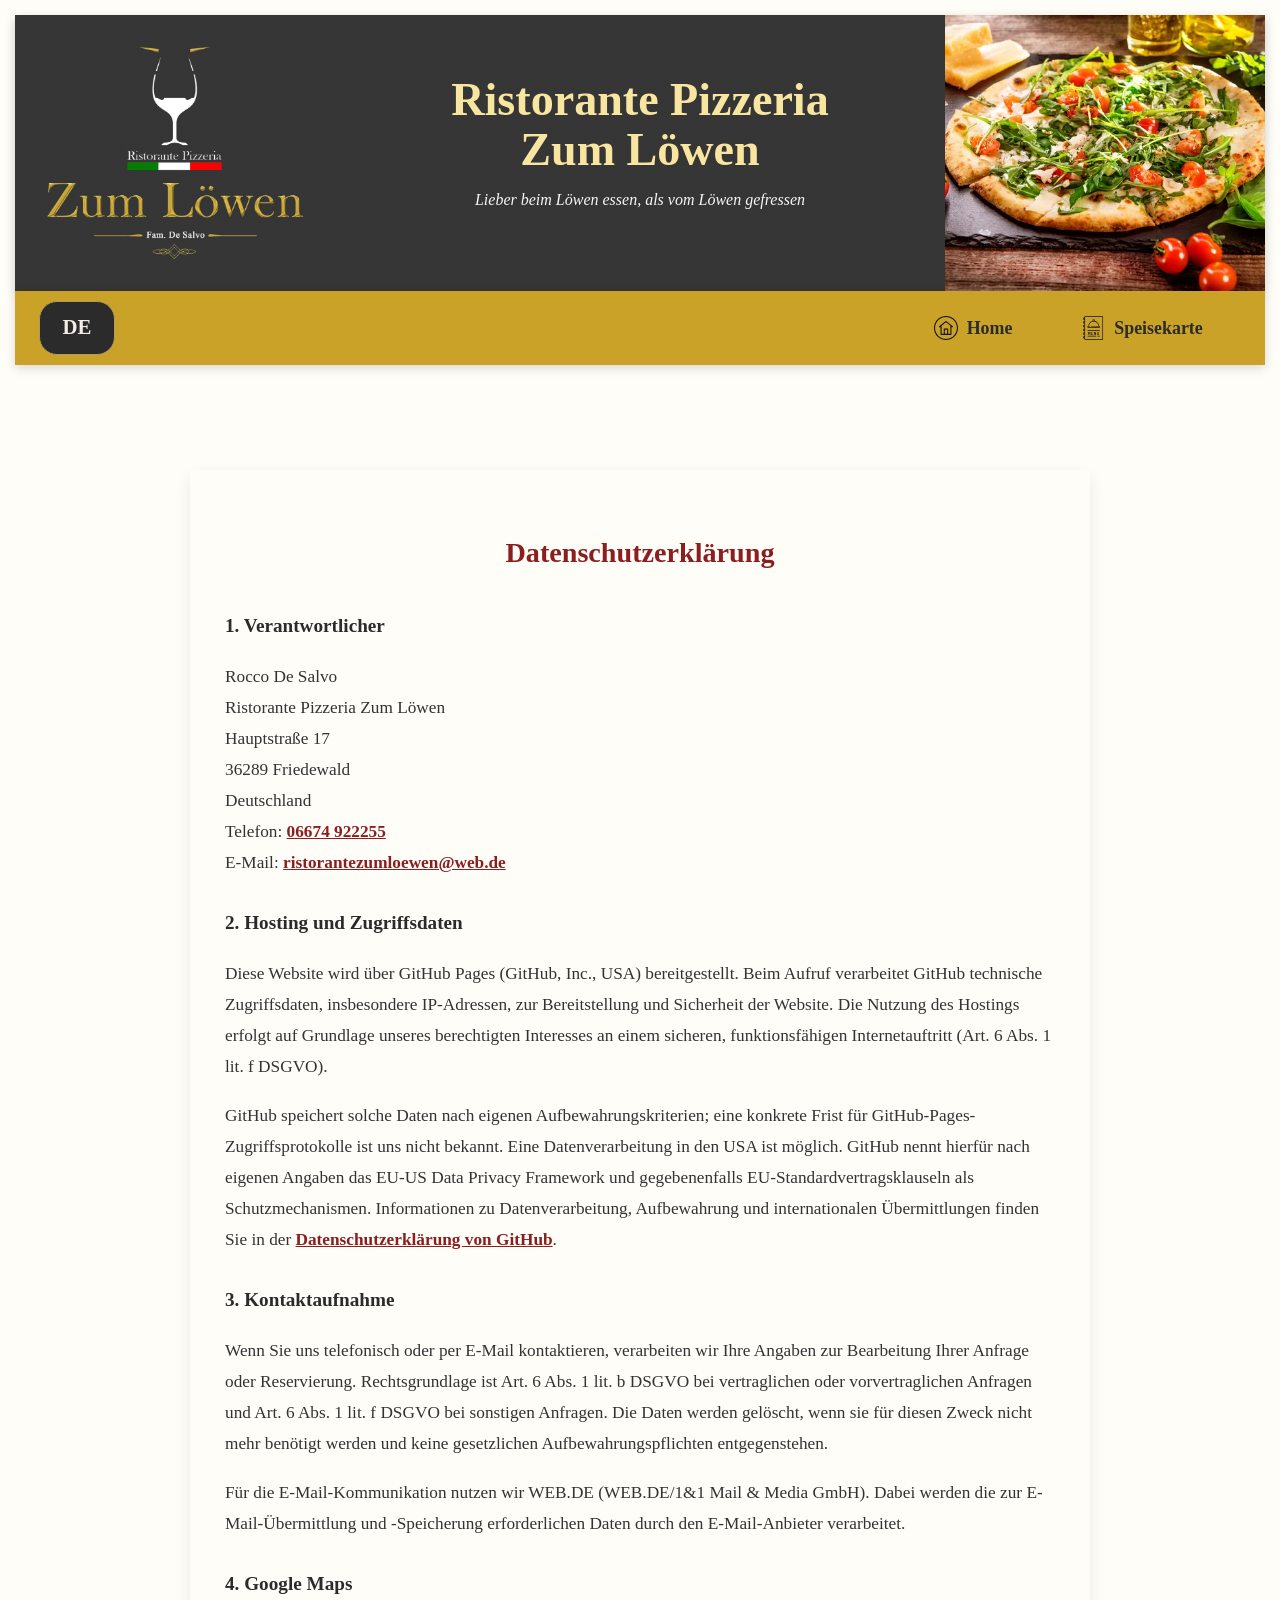
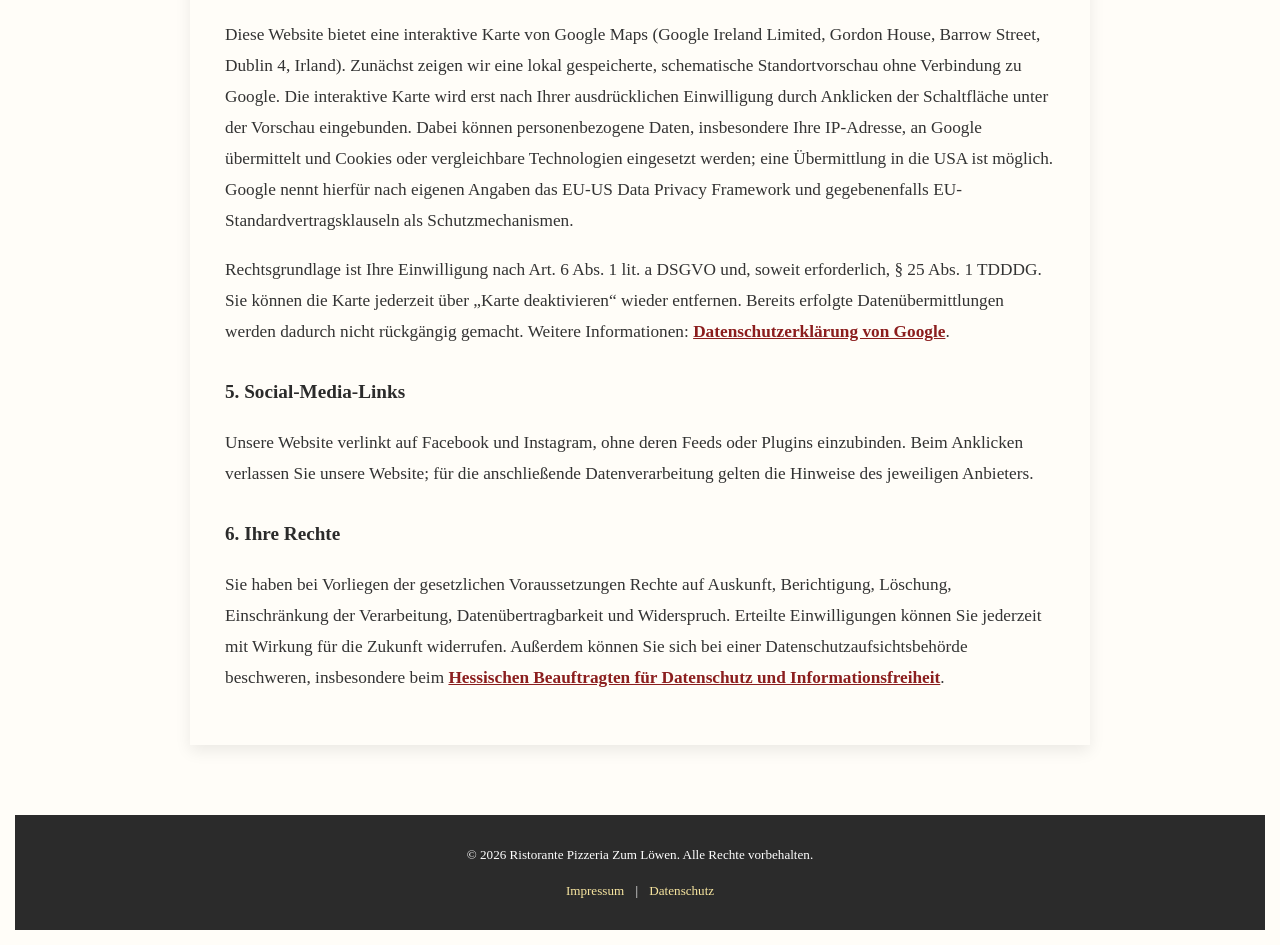
==== commit 04a400fe: "Generate optimized WebP assets and responsive image references" ====
--- a/datenschutz.html
+++ b/datenschutz.html
@@ -10,7 +10,7 @@
     <meta property="og:image" content="zumloewenlogo.png">
 
     <link rel="stylesheet" href="style.css?v=20261123-nav-height">
-    <link rel="icon" href="zumloewenlogo.png" type="image/png">
+    <link rel="icon" href="assets/img/favicon-96.png" type="image/png">
 </head>
 
 <body>
@@ -18,7 +18,7 @@
 
 <header>
     <div class="header-content">
-        <img src="zumloewenlogo.png" alt="Logo Ristorante Pizzeria Zum Löwen" class="header-imageleft">
+        <img src="assets/img/zumloewenlogo.webp" alt="Logo Ristorante Pizzeria Zum Löwen" class="header-imageleft" width="800" height="669" loading="eager" decoding="async">
 
         <div class="text-content">
             <h1>Ristorante Pizzeria<br>Zum Löwen</h1>
--- a/style.css
+++ b/style.css
@@ -138,7 +138,7 @@
     padding: 50px 15px;
     text-align: center;
     position: relative;
-    background-image: url("haupttuer.jpeg");
+    background-image: url("assets/img/haupttuer.webp");
     background-size: cover;
     background-position: center;
     background-repeat: no-repeat;
